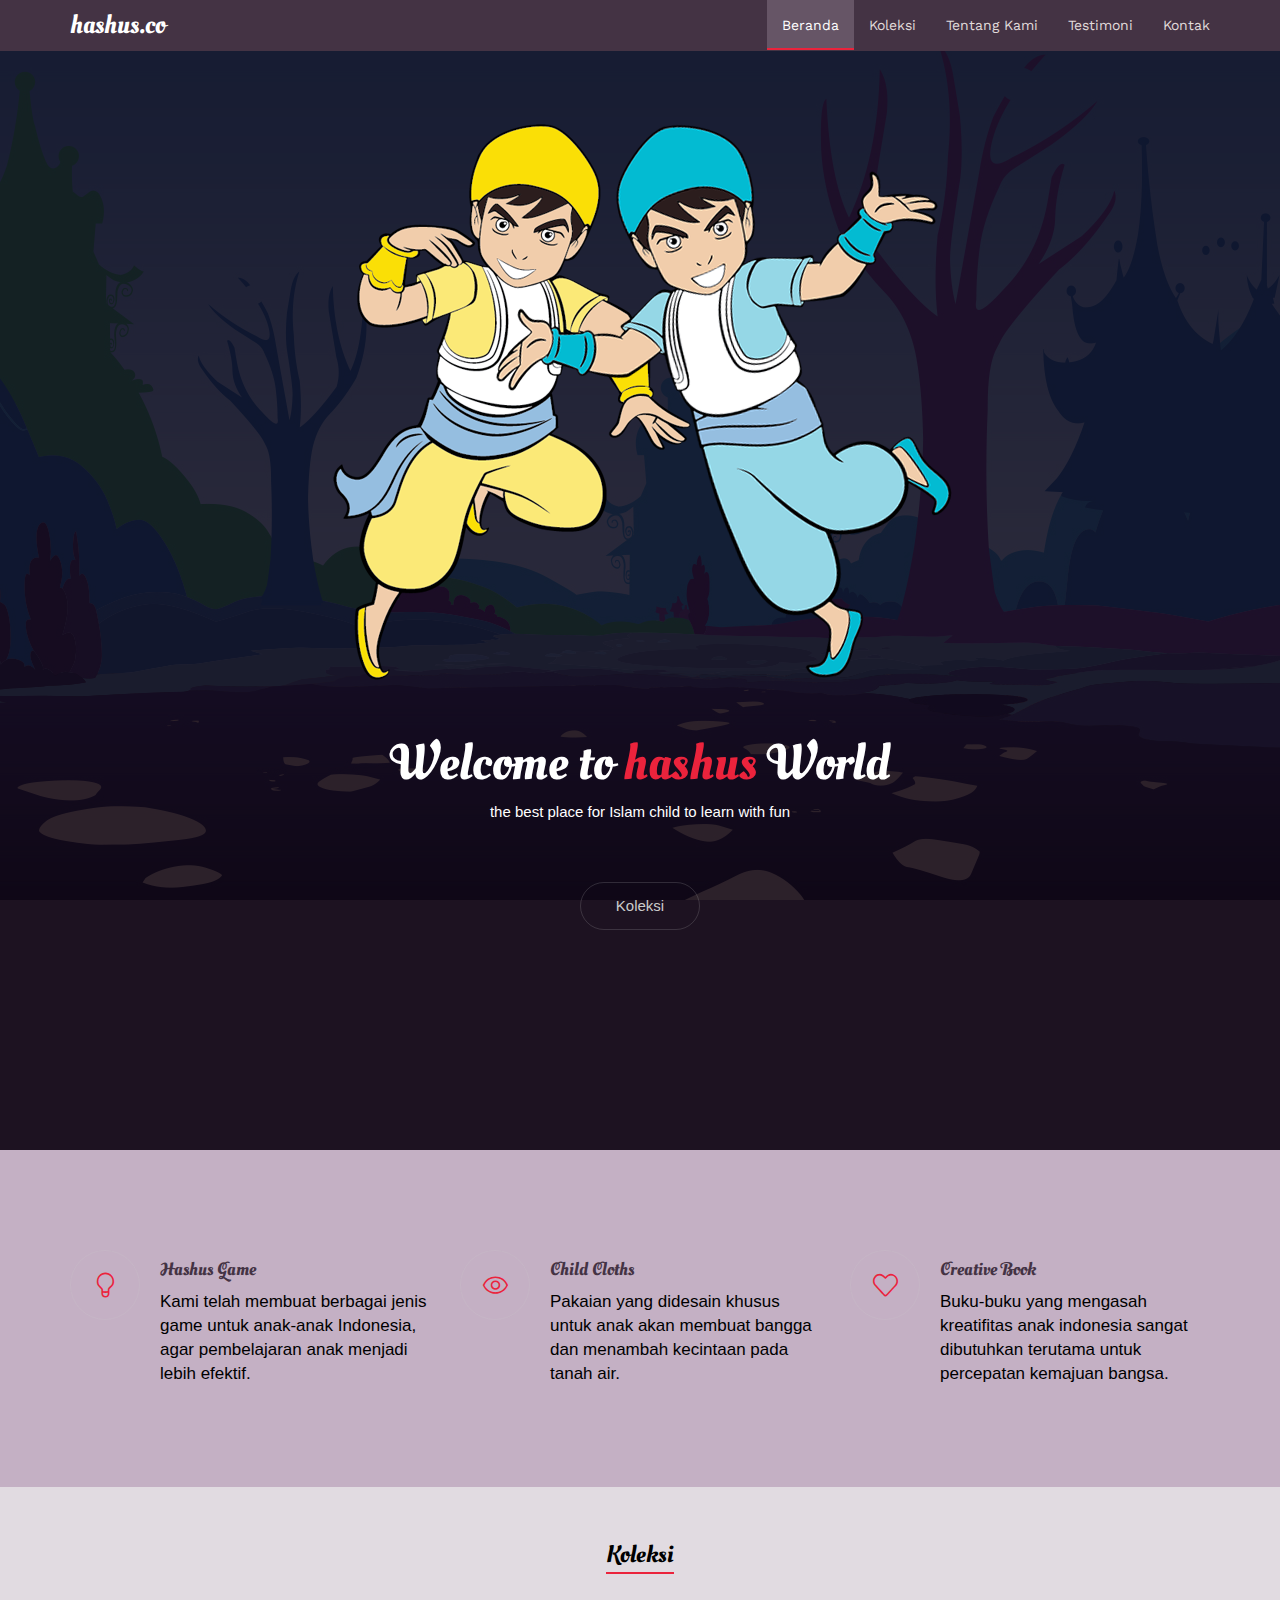
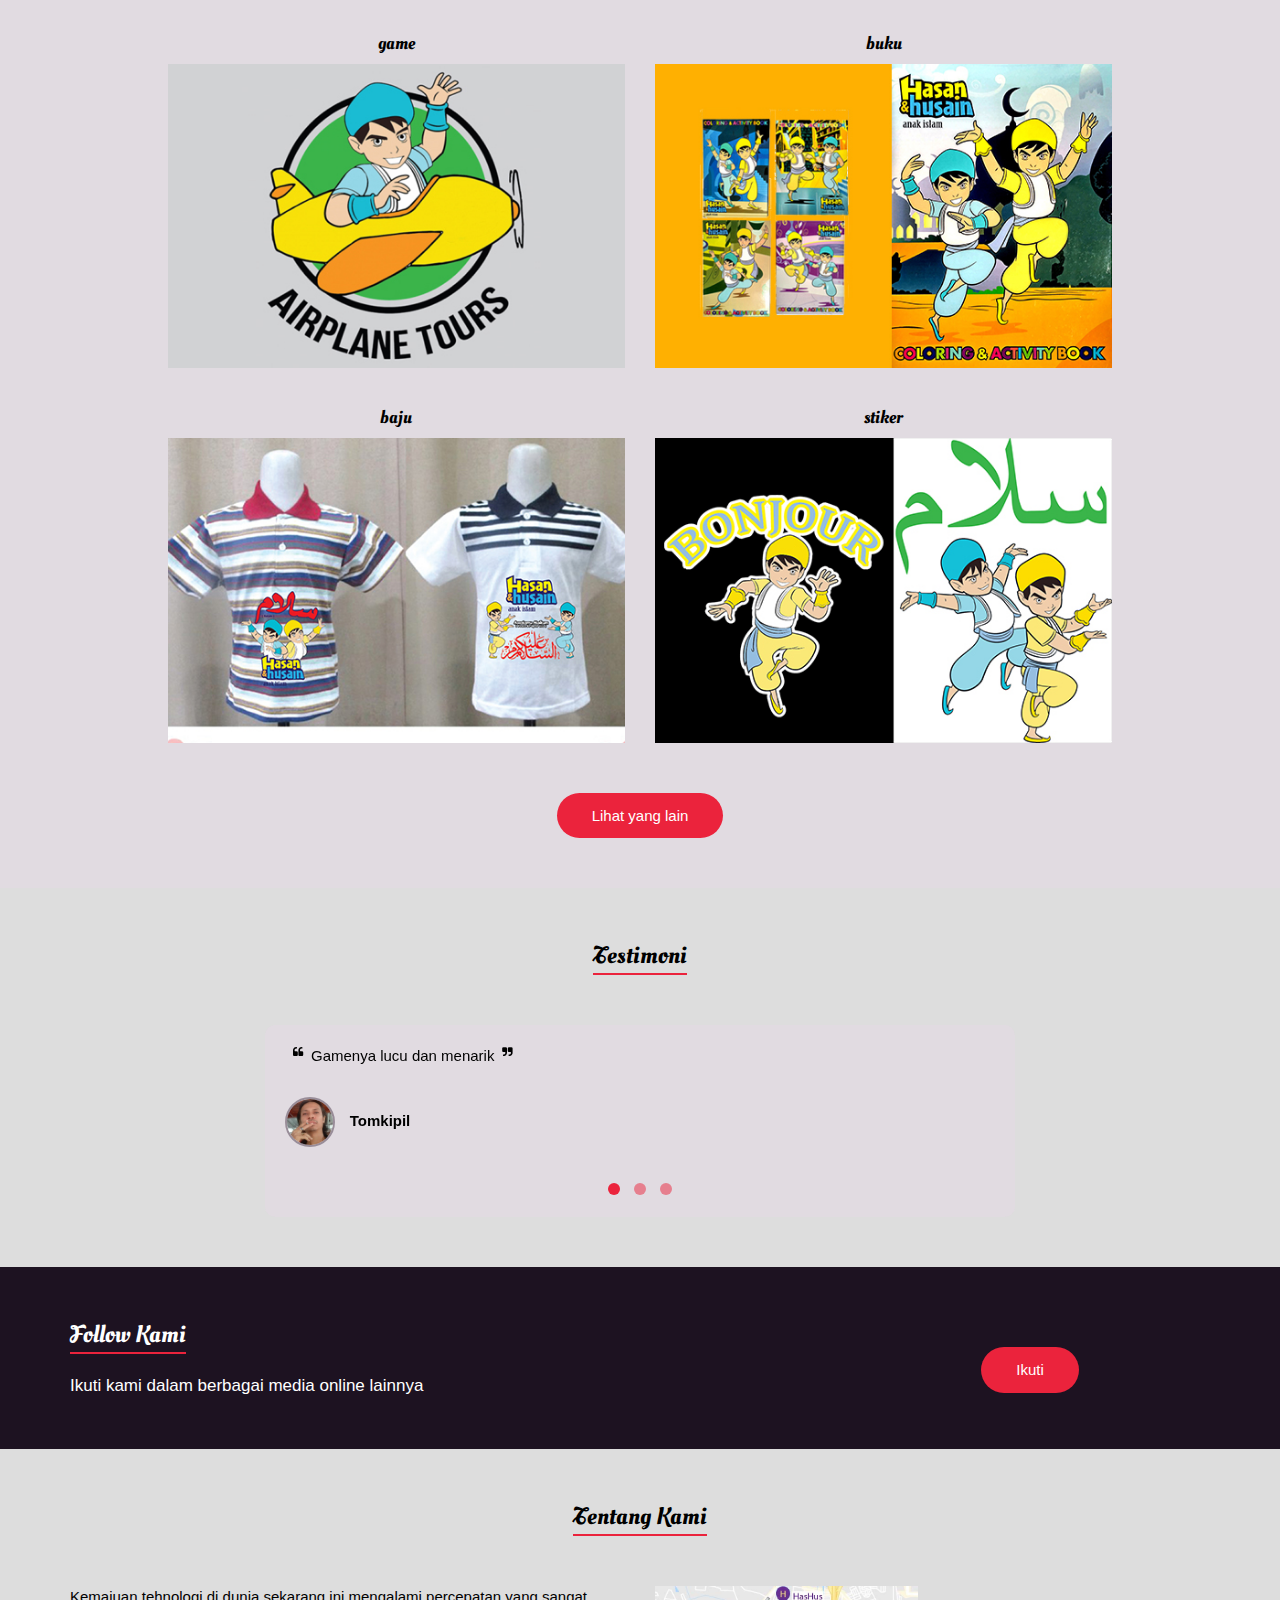
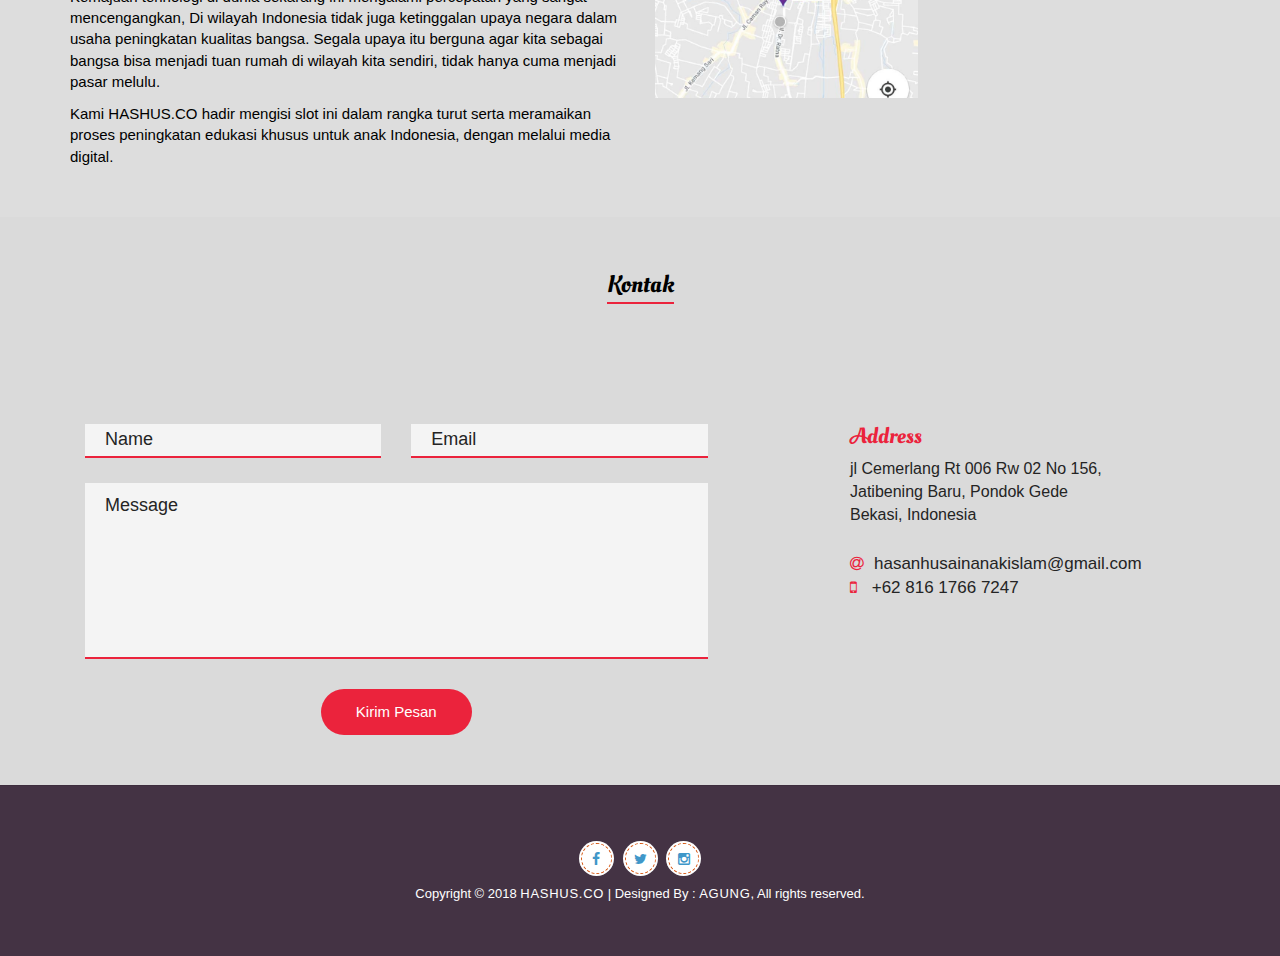
==== index.html @ 3814ad6c "komit awal" ====
<!doctype html>
<html>
<head>
<meta charset="utf-8">
<title>hashus.co - Situsnya anak Indonesia dalam belajar Islam</title>
<link rel="stylesheet" type="text/css" href="css/bootstrap.min.css"/>
<link rel="stylesheet" type="text/css" href="css/font-awesome.min.css"/>
<link rel="stylesheet" type="text/css" href="css/simple-line-icons.css"/>
<link rel="stylesheet" type="text/css" href="css/animate.css"/>
<link rel="stylesheet" type="text/css" href="style.css"/>
<link rel="stylesheet" type="text/css" href="css/owl.carousel.css"/>
<link rel="stylesheet" type="text/css" href="css/owl.theme.css"/>
<link rel="stylesheet" type="text/css" href="css/owl.transitions.css"/>
<meta name="viewport" content="width=device-width, initial-scale=1.0">
<link href='https://fonts.googleapis.com/css?family=Work+Sans:400,100,200,300,500,600,800,900' rel='stylesheet' type='text/css'>
<link href='https://fonts.googleapis.com/css?family=Oleo+Script+Swash+Caps:400,700' rel='stylesheet' type='text/css'>

<!-- HTML5 shim and Respond.js for IE8 support of HTML5 elements and media queries -->
<link rel="stylesheet" href="../css/hero-slider-style.css">                              
<!-- Hero slider style (https://codyhouse.co/gem/hero-slider/) -->
<link rel="stylesheet" href="../css/magnific-popup.css">                                 
<!-- Magnific popup style (http://dimsemenov.com/plugins/magnific-popup/) -->
<link rel="stylesheet" href="css/tooplate-style.css"> 
<!-- Favicon -->
<link rel="shortcut icon" href="Favicon.ico">
<!-- WARNING: Respond.js doesn't work if you view the page via file:// -->
<!--[if lt IE 9]>
      <script src="https://oss.maxcdn.com/html5shiv/3.7.2/html5shiv.min.js"></script>
      <script src="https://oss.maxcdn.com/respond/1.4.2/respond.min.js"></script>
    <![endif]-->

</head>

<body id="myPage" data-spy="scroll" data-target=".navbar" data-offset="60">
<div class="main-header" id="main-header">
  <nav class="navbar mynav navbar-fixed-top">
    <div class="container">
      <div class="navbar-header">
        <button type="button" class="navbar-toggle" data-toggle="collapse" data-target="#myNavbar"> <span class="icon-bar"></span> <span class="icon-bar"></span> <span class="icon-bar"></span> </button>
        <a class="navbar-brand" href="#">hashus.co</a> </div>
      <div class="collapse navbar-collapse" id="myNavbar">
        <ul class="nav navbar-nav navbar-right">
          <li class="active"><a href="#banner">Beranda</a></li>
          <li><a href="#work">Koleksi</a></li>
          <li><a href="#about">Tentang Kami</a></li>
          <li><a href="#testimonials">Testimoni</a></li>
          <li><a href="#contact">Kontak</a></li>
        </ul>
      </div>
    </div>
  </nav>
</div>
<div class="banner" id="banner" >
  <div class="bg-overlay">
    <div class="hashus">
      <img class="img-portfolio img-responsive" src="images/hashus.png">
    </div>
    <div class="container">
      <div class="row">
        <div class="col-md-12">
          <div class="banner-text">
            <h2>Welcome to <span>hashus</span> World</h2>
            <p>the best place for Islam child to learn with fun </p>
            <a href="#work" class="banner-button">Koleksi</a> </div>
        </div>
      </div>
    </div>
  </div>
</div>
<div class="features">
  <div class="container">
    <div class="row">
      <div class="col-md-4 col-sm-6 col-xs-12">
        <div class="feature-box media">
          <div class="icon-box text-center pull-left media-object"> <i class="icon-bulb"></i> </div>
          <div class="feature-text media-body">
            <h4>Hashus Game</h4>
            <p class="feature-detail">Kami telah membuat berbagai jenis game untuk anak-anak Indonesia, agar pembelajaran anak menjadi lebih efektif.</p>
          </div>
        </div>
      </div>
      <div class="col-md-4 col-sm-6 col-xs-12">
        <div class="feature-box media pull-left">
          <div class="icon-box text-center pull-left media-object"> <i class="icon-eye"></i> </div>
          <div class="feature-text media-body">
            <h4>Child Cloths</h4>
            <p class="feature-detail">Pakaian yang didesain khusus untuk anak akan membuat bangga dan menambah kecintaan pada tanah air. </p>
          </div>
        </div>
      </div>
      <div class="col-md-4 col-sm-6 col-xs-12">
        <div class="feature-box media pull-left">
          <div class="icon-box text-center pull-left media-object"> <i class="icon-heart"></i> </div>
          <div class="feature-text media-body">
            <h4>Creative Book</h4>
            <p class="feature-detail">Buku-buku yang mengasah kreatifitas anak indonesia sangat dibutuhkan terutama untuk percepatan kemajuan bangsa.</p>
          </div>
        </div>
      </div>
    </div>
  </div>
</div>

<!-- Portfolio -->
<div id="work" class="portfolio">
  <div class="container">
    <div class="row">
      <div class="col-lg-10 col-lg-offset-1 text-center text">
        <h3>Koleksi</h3>
        <div class="row">
          <div class="col-md-6 col-sm-6">
            <h4>game</h4>
            <div class="portfolio-item"> <a href="./halaman/game.html"> <img class="img-portfolio img-responsive" src="images/game.jpg"> </a> </div>
          </div>
          <div class="col-md-6 col-sm-6">
            <h4>buku</h4>
            <div class="portfolio-item"> <a href="./halaman/buku.html"> <img class="img-portfolio img-responsive" src="images/buku.jpg"> </a> </div>
          </div>
          <div class="col-md-6 col-sm-6">
            <h4>baju</h4>
            <div class="portfolio-item"> <a href="./halaman/baju.html"> <img class="img-portfolio img-responsive" src="images/baju.jpg"> </a> </div>
          </div>
          <div class="col-md-6 col-sm-6">
            <h4>stiker</h4>
            <div class="portfolio-item"> <a href="#"> <img class="img-portfolio img-responsive" src="images/stiker.jpg"> </a> </div>
          </div>
        </div>
        <!-- /.row (nested) --> 
        <a href="#" class="view-more">Lihat yang lain</a> </div>
      <!-- /.col-lg-10 --> 
    </div>
    <!-- /.row --> 
  </div>
  <!-- /.container --> 
</div>
<div class="testimonials" id="testimonials">
  <div class="container">
    <div class="row">
      <div class="col-md-12">
        <div class="text-center">
          <h3>Testimoni</h3>
        </div>
      </div>
      <div class="col-md-offset-2 col-md-8 col-sm-offset-1 col-sm-10">
        <div id="owl-demo" class="owl-carousel owl-theme test">
          <div class="item">
            <p><sup><i class="fa fa-quote-left"></i></sup>Gamenya lucu dan menarik<sup><i class="fa fa-quote-right"></i></sup></p>
            <div class="test-img"> <img src="images/team-img-01.jpg"/>
              <p><strong>Tomkipil</strong></p>
            </div>
          </div>
          <div class="item">
            <p><sup><i class="fa fa-quote-left"></i></sup>Untuk belajar anak, bukunya sangat berguna dan membantu anak dalam peningkatan kemampuan kognisi dan motorik<sup><i class="fa fa-quote-right"></i></sup></p>
            <div class="test-img"> <img src="images/team-img-02.jpg"/>
              <p><strong>Ki Sujodo</strong></p>
            </div>
          </div>
          <div class="item">
            <p><sup><i class="fa fa-quote-left"></i></sup>Pakaian dengan tema islami sangatlah jarang kita temukan....maju terus<sup><i class="fa fa-quote-right"></i></sup></p>
            <div class="test-img"> <img src="images/team-img-03.jpg"/>
              <p><strong>Ugeng Boy</strong></p>
            </div>
          </div>
        </div>
      </div>
    </div>
  </div>
</div>
<div class="call-to-action">
  <div class="call-overlay">
    <div class="container">
      <div class="row">
        <div class="col-md-8 col-sm-10">
          <div class="subscribe-text">
            <h3>Follow Kami</h3>
            <p>Ikuti kami dalam berbagai media online lainnya</p>
          </div>
        </div>
        <div class="col-md-4 text-center"> <a href="#" class="subscribe-button">Ikuti</a> </div>
      </div>
    </div>
  </div>
</div>
<div class="about" id="about">
  <div class="container">
    <div class="row">
      <div class="col-md-12 text-center">
        <h3>Tentang Kami</h3>
      </div>
      <div class="col-md-6">
        <div class="about-text">
          <p>Kemajuan tehnologi di dunia sekarang ini mengalami percepatan yang sangat mencengangkan, 
            Di wilayah Indonesia tidak juga ketinggalan upaya negara dalam usaha peningkatan kualitas bangsa.
           Segala upaya itu berguna agar kita sebagai bangsa bisa menjadi tuan rumah di wilayah kita sendiri, tidak hanya 
         cuma menjadi pasar melulu.</p>
          <p>Kami HASHUS.CO hadir mengisi slot ini dalam rangka turut serta meramaikan proses peningkatan edukasi khusus 
            untuk anak Indonesia, dengan melalui media digital. </p>
        </div>
      </div>
      <div class="col-md-6">
        <div class="col-md-6 col-sm-6 col-xs-6 block">
          <div class="counter-item text-center"></div>
            <img class="map" src="images/map.jpg" alt="">
          </div>
        </div>
      </div>
      <!-- <div class="col-md-6">
        <div class="col-md-6 col-sm-6 col-xs-6 block">
          <div class="counter-item text-center">
            <h5>Our Clients</h5>
            <div class="timer" data-from="0" data-to="55" data-speed="5000" data-refresh-interval="50"></div>
          </div>
        </div>
        <div class="col-md-6 col-sm-6 col-xs-6">
          <div class="counter-item text-center">
            <h5>Projects completed</h5>
            <div class="timer" data-from="0" data-to="88" data-speed="5000" data-refresh-interval="50"></div>
          </div>
        </div>
      </div> -->
    </div>
  </div>
</div>
<div class="contact" id="contact">
  <div class="container">
    <div class="row">
      <div class="col-md-12">
        <div class="text-center">
          <h3>Kontak</h3>
        </div>
      </div>
      <div class="col-md-7 col-sm-offset-0 col-sm-6 col-xs-offset-1 col-xs-10">
        <div class="contact-form">
          <form role="form">
            <div class="col-md-6">
              <input type="text" class="form-control" id="name" placeholder="Name">
            </div>
            <div class="col-md-6">
              <input type="email" class="form-control" id="email" placeholder="Email">
            </div>
            <div class="col-md-12">
              <textarea class="form-control" placeholder="Message" rows="6"></textarea>
            </div>
            <div class="col-md-12 text-center">
              <button type="submit" class="contact-button">Kirim Pesan</button>
            </div>
          </form>
        </div>
      </div>
      <div class="col-md-offset-1 col-md-4 col-sm-offset-1 col-sm-5 col-xs-offset-1 col-xs-10">
        <div class="address">
          <h4>Address</h4>
          <p>jl Cemerlang Rt 006 Rw 02 No 156,<br>
            Jatibening Baru, Pondok Gede<br>
            Bekasi, Indonesia<br>
          <div class="email"><i class="fa fa-at"></i>hasanhusainanakislam@gmail.com<br>
            <i class="fa fa-mobile"></i> +62 816 1766 7247</div>
          </p>
        </div>
      </div>
    </div>
  </div>
</div>
<footer>
  <div class="container">
      <div class="social">
          <a href="https://www.facebook.com/hasani.husaini.1420/"><i class="fa fa-facebook"></i></a>
          <a href="https://twitter.com/CoHashus"><i class="fa fa-twitter"></i></a>
          <a href="https://www.instagram.com/hashus.co/"><i class="fa fa-instagram"></i></a>
          <!-- <a href="#"><i class="fa fa-linkedin"></i></a>
          <a href="#"><i class="fa fa-google-plus"></i></a> -->
      </div>
      <!-- copy right -->
      <!-- This theme comes under Creative Commons Attribution 4.0 Unported. So don't remove below link back -->
      <p class="copy-right">Copyright &copy; 2018 <a href="#">Hashus.co</a> | Designed By : <a href="#" style="text-decoration: none;">aGung</a>, All rights reserved. </p>
  </div>
</footer>
<script src="js/jquery.min.js"></script> 
<script src="js/bootstrap.min.js"></script> 
<script type="text/javascript" src="js/owl.carousel.min.js"></script> 
<script type="text/javascript" src="js/jquery.countTo.js"></script> 
<script type="text/javascript" src="js/jquery.waypoints.min.js"></script> 
<script>
$(document).ready(function() {
     
      $("#owl-demo").owlCarousel({
     
          navigation : false, // Show next and prev buttons
          slideSpeed : 500,
		  autoPlay : 3000,
          paginationSpeed : 400,
          singleItem:true
     
          // "singleItem:true" is a shortcut for:
          // items : 1, 
          // itemsDesktop : false,
          // itemsDesktopSmall : false,
          // itemsTablet: false,
          // itemsMobile : false
     
      });
     
    });

	/*$('.timer').each(count);*/
	jQuery(function ($) {
      // custom formatting example
      $('.timer').data('countToOptions', {
        formatter: function (value, options) {
          return value.toFixed(options.decimals).replace(/\B(?=(?:\d{3})+(?!\d))/g, ',');
        }
      });


  // start all the timers
      $('#testimonials').waypoint(function() {
    $('.timer').each(count);
	});
 
      function count(options) {
        var $this = $(this);
        options = $.extend({}, options || {}, $this.data('countToOptions') || {});
        $this.countTo(options);
      }
    });


	$(document).ready(function(){
  // Add smooth scrolling to all links in navbar + footer link
  $(".navbar a, footer a[href='#myPage']").on('click', function(event) {

  // Prevent default anchor click behavior
  event.preventDefault();

  // Store hash
  var hash = this.hash;

  // Using jQuery's animate() method to add smooth page scroll
  // The optional number (900) specifies the number of milliseconds it takes to scroll to the specified area
  $('html, body').animate({
    scrollTop: $(hash).offset().top
  }, 900, function(){

    // Add hash (#) to URL when done scrolling (default click behavior)
    window.location.hash = hash;
    });
  });
})
</script>
</body>
</html>
---- css/simple-line-icons.css ----
@font-face {
  font-family: 'simple-line-icons';
  src:  url('../fonts/Simple-Line-Icons.eot?v=2.2.2');
  src:  url('../fonts/Simple-Line-Icons.eot?#iefix&v=2.2.2') format('embedded-opentype'),
        url('../fonts/Simple-Line-Icons.ttf?v=2.2.2') format('truetype'),
        url('../fonts/Simple-Line-Icons.woff2?v=2.2.2') format('woff2'),
        url('../fonts/Simple-Line-Icons.woff?v=2.2.2') format('woff'),
        url('../fonts/Simple-Line-Icons.svg?v=2.2.2#simple-line-icons') format('svg');
  font-weight: normal;
  font-style: normal;
}
/*
 Use the following CSS code if you want to have a class per icon.
 Instead of a list of all class selectors, you can use the generic [class*="icon-"] selector, but it's slower:
*/
.icon-user,
.icon-people,
.icon-user-female,
.icon-user-follow,
.icon-user-following,
.icon-user-unfollow,
.icon-login,
.icon-logout,
.icon-emotsmile,
.icon-phone,
.icon-call-end,
.icon-call-in,
.icon-call-out,
.icon-map,
.icon-location-pin,
.icon-direction,
.icon-directions,
.icon-compass,
.icon-layers,
.icon-menu,
.icon-list,
.icon-options-vertical,
.icon-options,
.icon-arrow-down,
.icon-arrow-left,
.icon-arrow-right,
.icon-arrow-up,
.icon-arrow-up-circle,
.icon-arrow-left-circle,
.icon-arrow-right-circle,
.icon-arrow-down-circle,
.icon-check,
.icon-clock,
.icon-plus,
.icon-close,
.icon-trophy,
.icon-screen-smartphone,
.icon-screen-desktop,
.icon-plane,
.icon-notebook,
.icon-mustache,
.icon-mouse,
.icon-magnet,
.icon-energy,
.icon-disc,
.icon-cursor,
.icon-cursor-move,
.icon-crop,
.icon-chemistry,
.icon-speedometer,
.icon-shield,
.icon-screen-tablet,
.icon-magic-wand,
.icon-hourglass,
.icon-graduation,
.icon-ghost,
.icon-game-controller,
.icon-fire,
.icon-eyeglass,
.icon-envelope-open,
.icon-envelope-letter,
.icon-bell,
.icon-badge,
.icon-anchor,
.icon-wallet,
.icon-vector,
.icon-speech,
.icon-puzzle,
.icon-printer,
.icon-present,
.icon-playlist,
.icon-pin,
.icon-picture,
.icon-handbag,
.icon-globe-alt,
.icon-globe,
.icon-folder-alt,
.icon-folder,
.icon-film,
.icon-feed,
.icon-drop,
.icon-drawar,
.icon-docs,
.icon-doc,
.icon-diamond,
.icon-cup,
.icon-calculator,
.icon-bubbles,
.icon-briefcase,
.icon-book-open,
.icon-basket-loaded,
.icon-basket,
.icon-bag,
.icon-action-undo,
.icon-action-redo,
.icon-wrench,
.icon-umbrella,
.icon-trash,
.icon-tag,
.icon-support,
.icon-frame,
.icon-size-fullscreen,
.icon-size-actual,
.icon-shuffle,
.icon-share-alt,
.icon-share,
.icon-rocket,
.icon-question,
.icon-pie-chart,
.icon-pencil,
.icon-note,
.icon-loop,
.icon-home,
.icon-grid,
.icon-graph,
.icon-microphone,
.icon-music-tone-alt,
.icon-music-tone,
.icon-earphones-alt,
.icon-earphones,
.icon-equalizer,
.icon-like,
.icon-dislike,
.icon-control-start,
.icon-control-rewind,
.icon-control-play,
.icon-control-pause,
.icon-control-forward,
.icon-control-end,
.icon-volume-1,
.icon-volume-2,
.icon-volume-off,
.icon-calendar,
.icon-bulb,
.icon-chart,
.icon-ban,
.icon-bubble,
.icon-camrecorder,
.icon-camera,
.icon-cloud-download,
.icon-cloud-upload,
.icon-envelope,
.icon-eye,
.icon-flag,
.icon-heart,
.icon-info,
.icon-key,
.icon-link,
.icon-lock,
.icon-lock-open,
.icon-magnifier,
.icon-magnifier-add,
.icon-magnifier-remove,
.icon-paper-clip,
.icon-paper-plane,
.icon-power,
.icon-refresh,
.icon-reload,
.icon-settings,
.icon-star,
.icon-symble-female,
.icon-symbol-male,
.icon-target,
.icon-credit-card,
.icon-paypal,
.icon-social-tumblr,
.icon-social-twitter,
.icon-social-facebook,
.icon-social-instagram,
.icon-social-linkedin,
.icon-social-pinterest,
.icon-social-github,
.icon-social-gplus,
.icon-social-reddit,
.icon-social-skype,
.icon-social-dribbble,
.icon-social-behance,
.icon-social-foursqare,
.icon-social-soundcloud,
.icon-social-spotify,
.icon-social-stumbleupon,
.icon-social-youtube,
.icon-social-dropbox {
  font-family: 'simple-line-icons';
  speak: none;
  font-style: normal;
  font-weight: normal;
  font-variant: normal;
  text-transform: none;
  line-height: 1;
  /* Better Font Rendering =========== */
  -webkit-font-smoothing: antialiased;
  -moz-osx-font-smoothing: grayscale;
}
.icon-user:before {
  content: "\e005";
}
.icon-people:before {
  content: "\e001";
}
.icon-user-female:before {
  content: "\e000";
}
.icon-user-follow:before {
  content: "\e002";
}
.icon-user-following:before {
  content: "\e003";
}
.icon-user-unfollow:before {
  content: "\e004";
}
.icon-login:before {
  content: "\e066";
}
.icon-logout:before {
  content: "\e065";
}
.icon-emotsmile:before {
  content: "\e021";
}
.icon-phone:before {
  content: "\e600";
}
.icon-call-end:before {
  content: "\e048";
}
.icon-call-in:before {
  content: "\e047";
}
.icon-call-out:before {
  content: "\e046";
}
.icon-map:before {
  content: "\e033";
}
.icon-location-pin:before {
  content: "\e096";
}
.icon-direction:before {
  content: "\e042";
}
.icon-directions:before {
  content: "\e041";
}
.icon-compass:before {
  content: "\e045";
}
.icon-layers:before {
  content: "\e034";
}
.icon-menu:before {
  content: "\e601";
}
.icon-list:before {
  content: "\e067";
}
.icon-options-vertical:before {
  content: "\e602";
}
.icon-options:before {
  content: "\e603";
}
.icon-arrow-down:before {
  content: "\e604";
}
.icon-arrow-left:before {
  content: "\e605";
}
.icon-arrow-right:before {
  content: "\e606";
}
.icon-arrow-up:before {
  content: "\e607";
}
.icon-arrow-up-circle:before {
  content: "\e078";
}
.icon-arrow-left-circle:before {
  content: "\e07a";
}
.icon-arrow-right-circle:before {
  content: "\e079";
}
.icon-arrow-down-circle:before {
  content: "\e07b";
}
.icon-check:before {
  content: "\e080";
}
.icon-clock:before {
  content: "\e081";
}
.icon-plus:before {
  content: "\e095";
}
.icon-close:before {
  content: "\e082";
}
.icon-trophy:before {
  content: "\e006";
}
.icon-screen-smartphone:before {
  content: "\e010";
}
.icon-screen-desktop:before {
  content: "\e011";
}
.icon-plane:before {
  content: "\e012";
}
.icon-notebook:before {
  content: "\e013";
}
.icon-mustache:before {
  content: "\e014";
}
.icon-mouse:before {
  content: "\e015";
}
.icon-magnet:before {
  content: "\e016";
}
.icon-energy:before {
  content: "\e020";
}
.icon-disc:before {
  content: "\e022";
}
.icon-cursor:before {
  content: "\e06e";
}
.icon-cursor-move:before {
  content: "\e023";
}
.icon-crop:before {
  content: "\e024";
}
.icon-chemistry:before {
  content: "\e026";
}
.icon-speedometer:before {
  content: "\e007";
}
.icon-shield:before {
  content: "\e00e";
}
.icon-screen-tablet:before {
  content: "\e00f";
}
.icon-magic-wand:before {
  content: "\e017";
}
.icon-hourglass:before {
  content: "\e018";
}
.icon-graduation:before {
  content: "\e019";
}
.icon-ghost:before {
  content: "\e01a";
}
.icon-game-controller:before {
  content: "\e01b";
}
.icon-fire:before {
  content: "\e01c";
}
.icon-eyeglass:before {
  content: "\e01d";
}
.icon-envelope-open:before {
  content: "\e01e";
}
.icon-envelope-letter:before {
  content: "\e01f";
}
.icon-bell:before {
  content: "\e027";
}
.icon-badge:before {
  content: "\e028";
}
.icon-anchor:before {
  content: "\e029";
}
.icon-wallet:before {
  content: "\e02a";
}
.icon-vector:before {
  content: "\e02b";
}
.icon-speech:before {
  content: "\e02c";
}
.icon-puzzle:before {
  content: "\e02d";
}
.icon-printer:before {
  content: "\e02e";
}
.icon-present:before {
  content: "\e02f";
}
.icon-playlist:before {
  content: "\e030";
}
.icon-pin:before {
  content: "\e031";
}
.icon-picture:before {
  content: "\e032";
}
.icon-handbag:before {
  content: "\e035";
}
.icon-globe-alt:before {
  content: "\e036";
}
.icon-globe:before {
  content: "\e037";
}
.icon-folder-alt:before {
  content: "\e039";
}
.icon-folder:before {
  content: "\e089";
}
.icon-film:before {
  content: "\e03a";
}
.icon-feed:before {
  content: "\e03b";
}
.icon-drop:before {
  content: "\e03e";
}
.icon-drawar:before {
  content: "\e03f";
}
.icon-docs:before {
  content: "\e040";
}
.icon-doc:before {
  content: "\e085";
}
.icon-diamond:before {
  content: "\e043";
}
.icon-cup:before {
  content: "\e044";
}
.icon-calculator:before {
  content: "\e049";
}
.icon-bubbles:before {
  content: "\e04a";
}
.icon-briefcase:before {
  content: "\e04b";
}
.icon-book-open:before {
  content: "\e04c";
}
.icon-basket-loaded:before {
  content: "\e04d";
}
.icon-basket:before {
  content: "\e04e";
}
.icon-bag:before {
  content: "\e04f";
}
.icon-action-undo:before {
  content: "\e050";
}
.icon-action-redo:before {
  content: "\e051";
}
.icon-wrench:before {
  content: "\e052";
}
.icon-umbrella:before {
  content: "\e053";
}
.icon-trash:before {
  content: "\e054";
}
.icon-tag:before {
  content: "\e055";
}
.icon-support:before {
  content: "\e056";
}
.icon-frame:before {
  content: "\e038";
}
.icon-size-fullscreen:before {
  content: "\e057";
}
.icon-size-actual:before {
  content: "\e058";
}
.icon-shuffle:before {
  content: "\e059";
}
.icon-share-alt:before {
  content: "\e05a";
}
.icon-share:before {
  content: "\e05b";
}
.icon-rocket:before {
  content: "\e05c";
}
.icon-question:before {
  content: "\e05d";
}
.icon-pie-chart:before {
  content: "\e05e";
}
.icon-pencil:before {
  content: "\e05f";
}
.icon-note:before {
  content: "\e060";
}
.icon-loop:before {
  content: "\e064";
}
.icon-home:before {
  content: "\e069";
}
.icon-grid:before {
  content: "\e06a";
}
.icon-graph:before {
  content: "\e06b";
}
.icon-microphone:before {
  content: "\e063";
}
.icon-music-tone-alt:before {
  content: "\e061";
}
.icon-music-tone:before {
  content: "\e062";
}
.icon-earphones-alt:before {
  content: "\e03c";
}
.icon-earphones:before {
  content: "\e03d";
}
.icon-equalizer:before {
  content: "\e06c";
}
.icon-like:before {
  content: "\e068";
}
.icon-dislike:before {
  content: "\e06d";
}
.icon-control-start:before {
  content: "\e06f";
}
.icon-control-rewind:before {
  content: "\e070";
}
.icon-control-play:before {
  content: "\e071";
}
.icon-control-pause:before {
  content: "\e072";
}
.icon-control-forward:before {
  content: "\e073";
}
.icon-control-end:before {
  content: "\e074";
}
.icon-volume-1:before {
  content: "\e09f";
}
.icon-volume-2:before {
  content: "\e0a0";
}
.icon-volume-off:before {
  content: "\e0a1";
}
.icon-calendar:before {
  content: "\e075";
}
.icon-bulb:before {
  content: "\e076";
}
.icon-chart:before {
  content: "\e077";
}
.icon-ban:before {
  content: "\e07c";
}
.icon-bubble:before {
  content: "\e07d";
}
.icon-camrecorder:before {
  content: "\e07e";
}
.icon-camera:before {
  content: "\e07f";
}
.icon-cloud-download:before {
  content: "\e083";
}
.icon-cloud-upload:before {
  content: "\e084";
}
.icon-envelope:before {
  content: "\e086";
}
.icon-eye:before {
  content: "\e087";
}
.icon-flag:before {
  content: "\e088";
}
.icon-heart:before {
  content: "\e08a";
}
.icon-info:before {
  content: "\e08b";
}
.icon-key:before {
  content: "\e08c";
}
.icon-link:before {
  content: "\e08d";
}
.icon-lock:before {
  content: "\e08e";
}
.icon-lock-open:before {
  content: "\e08f";
}
.icon-magnifier:before {
  content: "\e090";
}
.icon-magnifier-add:before {
  content: "\e091";
}
.icon-magnifier-remove:before {
  content: "\e092";
}
.icon-paper-clip:before {
  content: "\e093";
}
.icon-paper-plane:before {
  content: "\e094";
}
.icon-power:before {
  content: "\e097";
}
.icon-refresh:before {
  content: "\e098";
}
.icon-reload:before {
  content: "\e099";
}
.icon-settings:before {
  content: "\e09a";
}
.icon-star:before {
  content: "\e09b";
}
.icon-symble-female:before {
  content: "\e09c";
}
.icon-symbol-male:before {
  content: "\e09d";
}
.icon-target:before {
  content: "\e09e";
}
.icon-credit-card:before {
  content: "\e025";
}
.icon-paypal:before {
  content: "\e608";
}
.icon-social-tumblr:before {
  content: "\e00a";
}
.icon-social-twitter:before {
  content: "\e009";
}
.icon-social-facebook:before {
  content: "\e00b";
}
.icon-social-instagram:before {
  content: "\e609";
}
.icon-social-linkedin:before {
  content: "\e60a";
}
.icon-social-pinterest:before {
  content: "\e60b";
}
.icon-social-github:before {
  content: "\e60c";
}
.icon-social-gplus:before {
  content: "\e60d";
}
.icon-social-reddit:before {
  content: "\e60e";
}
.icon-social-skype:before {
  content: "\e60f";
}
.icon-social-dribbble:before {
  content: "\e00d";
}
.icon-social-behance:before {
  content: "\e610";
}
.icon-social-foursqare:before {
  content: "\e611";
}
.icon-social-soundcloud:before {
  content: "\e612";
}
.icon-social-spotify:before {
  content: "\e613";
}
.icon-social-stumbleupon:before {
  content: "\e614";
}
.icon-social-youtube:before {
  content: "\e008";
}
.icon-social-dropbox:before {
  content: "\e00c";
}
---- style.css ----
@charset "utf-8";
/* CSS Document */

* {
	padding: 0px;
	margin: 0px;
}
body {
	font-family: 'Work Sans', sans-serif;
}
h1, h2, h3, h4, h5, h6 {
	font-family: 'Oleo Script Swash Caps', cursive;
}
a {
	outline: none !important;
}
/*-----Header & Banner Starts-------*/
.navbar-brand {
	font-family: 'Oleo Script Swash Caps', cursive;
	color: #ffffff;
	font-size: 26px;
}
.navbar-brand:hover {
	color: #EB233C;
}
.navbar-toggle {
	background-color: #fff;
}
.navbar-toggle .icon-bar {
	background-color: RGBA(0, 0, 0, 0.48);
}
.banner {
	/* display: inline-block; */
	/* position: relative; */
	background-attachment: fixed;
	background-color: #645862;
	background-image: url(images/background.jpg);
	background-position: top center;
	background-repeat: no-repeat;
	background-size: cover;
	color: white;
	cursor: default;
	text-align: center;
	width: 100%;
	float: left;
}
.bg-overlay {
	padding: 100px 0 220px;
	background-color: RGBA(15, 5, 20, 0.84);
}
.banner-text h2 {
	font-size: 50px;
}
.banner-text h2 span {
	color: #EB233C;
}
.banner-text p {
	font-size: 15px;
}
.banner-button {
	border: rgba(204, 204, 204, 0.18) 1px solid;
	padding: 12px 35px;
	color: #ccc;
	text-decoration: none;
	display: inline-block;
	border-radius: 25px 25px 25px 25px;
	font-size: 15px;
	margin-top: 50px;
}
.banner-button:hover {
	background-color: #ccc;
	text-decoration: none;
	color: #000;
}
/* .hashus {
	position: absolute;

} */
.map {
	width: 425px;
}

.mynav {
	transition: all 0.8s ease-in;
	background: rgb(68, 51, 68) none repeat scroll 0% 0%;
}
.mynav li a {
	font-family: 'Work Sans', sans-serif;
	font-size: 14px;
	font-weight: 400;
}
.nav > li > a:focus, .nav > li > a {
	color: #E1DBDB;
}
.nav > li > a:focus, .nav > li > a:hover, .nav > li > a:focus, .nav > li.active > a {
	background-color: #665566;
	color: #fff;
	border-bottom: 2px solid #EB233C;
}
.navbar-nav > li > a {
	padding-top: 15px;
	padding-bottom: 13px;
}
/*-----Header & Banner Ends-------*/

/*-----Features Starts-------*/
.features {
	background: #c4b0c4;
	padding: 100px 0px;
	float: left;
	width: 100%;
}
.icon-box {
	position: relative;
	width: 70px;
	height: 70px;
	margin: 0px;
	display: inline-box;
	border: rgba(204, 204, 204, 0.18) 1px solid;
	;
	border-radius: 50%;
	padding: 0px !important;
}
.icon-box i {
	line-height: 70px;
	font-size: 25px;
	color: #EB233C;
}
.feature-text {
	padding-left: 20px;
}
.feature-text h4 {
	color: rgb(68, 51, 68);
}

/*-----Features Ends-------*/


/*-----Portfolio or Work Starts-------*/

.portfolio {
	padding: 50px 0;
	background-color: rgba(235, 213, 235, 0.26);
	float: left;
	width: 100%;
}
.portfolio-item {
	margin-bottom: 30px;
}
.img-portfolio {
	margin: 0 auto;
}
.img-portfolio:hover {
	opacity: 0.8;
}
.portfolio h3 {
	margin-top: 0px;
	margin-bottom: 50px;
	border-bottom: 2px solid #EB233C;
	display: inline-block;
	line-height: 35px;
}
.view-more {
	padding: 12px 35px;
	color: #ffffff;
	text-decoration: none;
	display: inline-block;
	border-radius: 25px 25px 25px 25px;
	font-size: 15px;
	background-color: #EB233C;
	margin-top: 20px;
}
.view-more:hover {
	text-decoration: none;
	color: #ffffff;
}

/*-----Portfolio or Work Ends-------*/


/*-----Testimonials Starts-------*/
.testimonials {
	padding: 50px 0px;
	width: 100%;
	float: left;
}
.testimonials h3 {
	margin-top: 0px;
	margin-bottom: 50px;
	border-bottom: 2px solid #EB233C;
	display: inline-block;
	line-height: 35px;
}
.test {
	background-color: rgba(235, 213, 235, 0.26);
	padding: 20px 20px 10px;
	border-radius: 10px;
}
.item {
}
.test p {
	font-size: 15px;
	font-weight: 300;
}
.test i {
	padding: 0px 8px;
}
.test-img {
	margin-top: 30px;
}
.test-img img {
	width: 50px;
	height: 50px;
	border-radius: 50%;
	border: 2px solid rgba(68, 51, 68, 0.46);
	display: inline-block;
}
.test-img p {
	display: inline-block;
	font-size: 15px;
	padding-left: 10px;
}
.owl-theme .owl-controls .owl-page span {
	background-color: #EB233C !important;
}
/*-----Testimonials Ends-------*/


/*-----Call to action Starts-------*/
.call-to-action {
	background-attachment: fixed;
	background-color: #645862;
	background-image: url(images/background.jpg);
	background-position: top center;
	background-repeat: no-repeat;
	background-size: cover;
	color: white;
	cursor: default;
	text-align: center;
	width: 100%;
	float: left;
}
.call-overlay {
	padding: 50px 0px;
	background-color: RGBA(15, 5, 20, 0.84);
}
.subscribe-text {
	text-align: left;
}
.subscribe-text h3 {
	margin-top: 0px;
	margin-bottom: 20px;
	border-bottom: 2px solid #EB233C;
	display: inline-block;
	line-height: 35px;
	text-align: left;
}
.subscribe-button {
	padding: 12px 35px;
	color: #ffffff;
	text-decoration: none;
	display: inline-block;
	border-radius: 25px 25px 25px 25px;
	font-size: 15px;
	background-color: #EB233C;
	margin-top: 30px;
}
.subscribe-button:hover {
	text-decoration: none;
	color: #ffffff;
}
/*-----Call to action Starts-------*/

/*-----About Starts-------*/
.about {
	padding: 50px 0px;
	width: 100%;
	float: left;
}
.about h3 {
	margin-top: 0px;
	margin-bottom: 50px;
	border-bottom: 2px solid #EB233C;
	display: inline-block;
	line-height: 35px;
}
.about-text p {
	font-size: 15px;
	font-weight: 300;
}
.counter-item h5 {
	margin: 0px !important;
	font-family: 'Work Sans', sans-serif;
}
.timer {
	color: #EB233C;
	font-size: 50px;
	font-weight: 200;
}
.block {
	padding-left: 0px !important;
}
/*-----About Ends-------*/


/*-----Contact Starts-------*/
.contact {
	background-color: rgba(204, 204, 204, 0.15);
	padding: 50px 0px;
	float: left;
	width: 100%;
}
.contact h3 {
	margin-top: 0px;
	margin-bottom: 50px;
	border-bottom: 2px solid #EB233C;
	display: inline-block;
	line-height: 35px;
}
.contact-form {
	margin-top: 45px;
}
.form-control {
	display: block;
	width: 100%;
	height: 34px;
	padding: 6px 12px;
	font-size: 14px;
	line-height: 1.42857;
	color: #242424;
	background-color: transparent;
	background-image: none;
	border: none;
	border-radius: 0px;
	box-shadow: none;
	transition: border-color 0.15s ease-in-out 0s, box-shadow 0.15s ease-in-out 0s;
	border-bottom: 2px solid #EB233C;
	resize: none;
	margin-top: 25px;
}
.form-control:hover, .form-control:focus {
	box-shadow: none;
	border-bottom: 2px solid #242424;
}
input::-webkit-input-placeholder, textarea::-webkit-input-placeholder {
color: #242424 !important;
}
 input:-moz-placeholder, textarea:-moz-placeholder { /* Firefox 18- */
color: #242424 !important;
}
 input::-moz-placeholder, textarea::-moz-placeholder {  /* Firefox 19+ */
color: #242424 !important;
}
 input:-ms-input-placeholder, textarea:-ms-input-placeholder {
color: #242424 !important;
}
.contact-button {
	border: none;
	padding: 12px 35px;
	color: #ffffff;
	text-decoration: none;
	display: inline-block;
	border-radius: 25px 25px 25px 25px;
	font-size: 15px;
	background-color: #EB233C;
	margin-top: 30px;
}
.address {
	color: #242424;
	margin-top: 70px;
}
.address h4 {
	color: #EB233C;
	font-size: 22px;
}
.address p {
	font-size: 16px;
	font-weight: 500;
}
.email i {
	color: #EB233C;
	padding-right: 10px;
	font-weight: 400;
	font-size: 16px;
}
.email {
	padding-top: 15px;
}
footer {
	padding: 25px 0;
	text-align: center;
	width: 100%;
	float: left;
}
footer span.copyright {
	line-height: 40px;
	text-transform: none;
}
footer ul.quicklinks {
	margin-bottom: 0px;
}
footer ul.quicklinks a {
	color: #EB233C;
	line-height: 40px;
	text-decoration: none;
}
ul.social-buttons {
	margin-bottom: 0;
}
ul.social-buttons li a {
	background-color: #222;
	border-radius: 100%;
	color: #fff;
	display: block;
	font-size: 20px;
	height: 40px;
	line-height: 40px;
	outline: 0 none;
	transition: all 0.3s ease 0s;
	width: 40px;
}
ul.social-buttons li a:hover, ul.social-buttons li a:focus, ul.social-buttons li a:active {
	background-color: #EB233C;
}
.btn:focus, .btn:active, .btn.active, .btn:active:focus {
	outline: 0 none;
}

/*-----Contact Starts-------*/

@media (min-width:0px) and (max-width: 600px) {
.bg-overlay {
	padding: 180px 0 120px;
}
.banner-text h2 {
	font-size: 35px;
}
nav > li > a:focus, .nav > li > a:hover, .nav > li > a:focus, .nav > li.active > a {
	border-bottom: none;
	;
}
.features, .about, .portfolio, .contact, .testimonials {
	padding: 50px 0px;
}
}
---- css/hero-slider-style.css ----
/* -------------------------------- 

Primary style

-------------------------------- */
*, *::after, *::before {
  -webkit-box-sizing: border-box;
  -moz-box-sizing: border-box;
  box-sizing: border-box;
}

html { font-size: 62.5%; }

body {
  font-size: 1.6rem;
  font-family: "Open Sans", sans-serif;
  color: #2c343b;
  background-color: #f2f2f2;
}

a {
  color: #d44457;
  text-decoration: none;
}

img { max-width: 100%; }

/* -------------------------------- 

Main Components 

-------------------------------- */
.cd-header {
  position: absolute;
  z-index: 2;
  top: 0;
  left: 0;
  width: 100%;
  height: 50px;
  background-color: #21272c;
  -webkit-font-smoothing: antialiased;
  -moz-osx-font-smoothing: grayscale;
}
@media only screen and (min-width: 768px) {
  .cd-header {
    height: 70px;
    background-color: transparent;
  }
}

#cd-logo {
  float: left;
  margin: 13px 0 0 5%;
}
#cd-logo img {
  display: block;
}
@media only screen and (min-width: 768px) {
  #cd-logo {
    margin: 23px 0 0 5%;
  }
}

.cd-primary-nav {
  /* mobile first - navigation hidden by default, triggered by tap/click on navigation icon */
  float: right;
  margin-right: 5%;
  width: 44px;
  height: 100%;  
}
.cd-primary-nav ul {
  position: absolute;
  top: 0;
  left: 0;
  width: 100%;
  -webkit-transform: translateY(-100%);
  -moz-transform: translateY(-100%);
  -ms-transform: translateY(-100%);
  -o-transform: translateY(-100%);
  transform: translateY(-100%);
}
.cd-primary-nav ul.is-visible {
  box-shadow: 0 3px 8px rgba(0, 0, 0, 0.2);
  -webkit-transform: translateY(50px);
  -moz-transform: translateY(50px);
  -ms-transform: translateY(50px);
  -o-transform: translateY(50px);
  transform: translateY(50px);
}
.cd-primary-nav a {
  display: block;
  height: 50px;
  line-height: 50px;
  padding-left: 5%;
  background: #21272c;
  border-top: 1px solid #333c44;
  color: #ffffff;
}
@media only screen and (min-width: 768px) {
  .cd-primary-nav {
    /* reset navigation values */
    width: auto;
    height: auto;
    background: none;
  }
  .cd-primary-nav ul {
    position: static;
    width: auto;
    -webkit-transform: translateY(0);
    -moz-transform: translateY(0);
    -ms-transform: translateY(0);
    -o-transform: translateY(0);
    transform: translateY(0);
    line-height: 70px;
  }
  .cd-primary-nav ul.is-visible {
    -webkit-transform: translateY(0);
    -moz-transform: translateY(0);
    -ms-transform: translateY(0);
    -o-transform: translateY(0);
    transform: translateY(0);
  }
  .cd-primary-nav li {
    display: inline-block;
    margin-left: 1em;
  }
  .cd-primary-nav a {
    display: inline-block;
    height: auto;
    font-weight: 600;
    line-height: normal;
    background: transparent;
    padding: .6em 1em;
    border-top: none;
  }
}

/* -------------------------------- 

Slider

-------------------------------- */
.cd-hero {
  position: relative;
  -webkit-font-smoothing: antialiased;
  -moz-osx-font-smoothing: grayscale;
}

.cd-hero-slider {
  position: relative;
  height: 360px;
  overflow: hidden;
}
.cd-hero-slider li {
  position: absolute;
  top: 0;
  left: 0;
  width: 100%;
  height: auto;
  min-height: 100%;
  -webkit-transform: translateX(100%);
  -moz-transform: translateX(100%);
  -ms-transform: translateX(100%);
  -o-transform: translateX(100%);
  transform: translateX(100%);
}
.cd-hero-slider li.selected {
  /* this is the visible slide */
  position: relative;
  -webkit-transform: translateX(0);
  -moz-transform: translateX(0);
  -ms-transform: translateX(0);
  -o-transform: translateX(0);
  transform: translateX(0);
}
.cd-hero-slider li.move-left {
  /* slide hidden on the left */
  -webkit-transform: translateX(-100%);
  -moz-transform: translateX(-100%);
  -ms-transform: translateX(-100%);
  -o-transform: translateX(-100%);
  transform: translateX(-100%);
}
.cd-hero-slider li.is-moving, .cd-hero-slider li.selected {
  /* the is-moving class is assigned to the slide which is moving outside the viewport */
  -webkit-transition: -webkit-transform 0.5s;
  -moz-transition: -moz-transform 0.5s;
  transition: transform 0.5s;
}
@media only screen and (min-width: 768px) {
  .cd-hero-slider {
    height: 500px;
  }
}
@media only screen and (min-width: 1170px) {
  .cd-hero-slider {
    height: 680px;
  }
}

/* -------------------------------- 

Single slide style

-------------------------------- */
.cd-hero-slider li {
  background-position: center center;
  background-size: cover;
  background-repeat: no-repeat;
}
.cd-hero-slider li:first-of-type {
  background-color: #2c343b;  
}
.cd-hero-slider li:nth-of-type(2) {
  background-color: #3d4952;  
}
.cd-hero-slider li:nth-of-type(3) {
  background-color: #cdcdcd;  
}
.cd-hero-slider li:nth-of-type(4) {
  background-color: #2c343b;
  
}
.cd-hero-slider li:nth-of-type(5) {
  background-color: #2c343b;  
}
.cd-hero-slider li:nth-of-type(6) {
  background-color: #2c343b;  
}
.cd-hero-slider .cd-full-width,
.cd-hero-slider .cd-half-width {
  position: absolute;
  width: 100%;
  height: 100%;
  z-index: 1;
  left: 0;
  top: 0;
  /* this padding is used to align the text */
  padding-top: 100px;
  text-align: center;
  /* Force Hardware Acceleration in WebKit */
  -webkit-backface-visibility: hidden;
  backface-visibility: hidden;
  -webkit-transform: translateZ(0);
  -moz-transform: translateZ(0);
  -ms-transform: translateZ(0);
  -o-transform: translateZ(0);
  transform: translateZ(0);
}
.cd-hero-slider .cd-img-container {
  /* hide image on mobile device */
  display: none;
}
.cd-hero-slider .cd-img-container img {
  position: absolute;
  left: 50%;
  top: 50%;
  bottom: auto;
  right: auto;
  -webkit-transform: translateX(-50%) translateY(-50%);
  -moz-transform: translateX(-50%) translateY(-50%);
  -ms-transform: translateX(-50%) translateY(-50%);
  -o-transform: translateX(-50%) translateY(-50%);
  transform: translateX(-50%) translateY(-50%);
}
.cd-hero-slider .cd-bg-video-wrapper {
  /* hide video on mobile device */
  /*display: none;*/
  position: absolute;
  top: 0;
  left: 0;
  width: 100%;
  height: 100%;
  overflow: hidden;
}
.cd-hero-slider .cd-bg-video-wrapper video {
  /* you won't see this element in the html, but it will be injected using js */
  display: block;
  min-height: 100%;
  min-width: 100%;
  max-width: none;
  height: auto;
  width: auto;
  position: absolute;
  left: 50%;
  top: 50%;
  bottom: auto;
  right: auto;
  -webkit-transform: translateX(-50%) translateY(-50%);
  -moz-transform: translateX(-50%) translateY(-50%);
  -ms-transform: translateX(-50%) translateY(-50%);
  -o-transform: translateX(-50%) translateY(-50%);
  transform: translateX(-50%) translateY(-50%);
}
.cd-hero-slider h2, .cd-hero-slider p {
  text-shadow: 0 1px 3px rgba(0, 0, 0, 0.1);
  line-height: 1.2;
  margin: 0 auto 14px;
  color: #ffffff;
  width: 90%;
  max-width: 400px;
}
.cd-hero-slider h2 {
  font-size: 2.4rem;
}
.cd-hero-slider p {
  font-size: 1.4rem;
  line-height: 1.4;
}
.cd-hero-slider .cd-btn {
  display: inline-block;
  padding: 1.2em 1.4em;
  margin-top: .8em;
  background-color: rgba(212, 68, 87, 0.9);
  font-size: 1.3rem;
  font-weight: 700;
  letter-spacing: 1px;
  color: #ffffff;
  text-transform: uppercase;
  box-shadow: 0 3px 6px rgba(0, 0, 0, 0.1);
  -webkit-transition: background-color 0.2s;
  -moz-transition: background-color 0.2s;
  transition: background-color 0.2s;
}
.cd-hero-slider .cd-btn.secondary {
  background-color: rgba(22, 26, 30, 0.8);
}
.cd-hero-slider .cd-btn:nth-of-type(2) {
  margin-left: 1em;
}
.no-touch .cd-hero-slider .cd-btn:hover {
  background-color: #d44457;
}
.no-touch .cd-hero-slider .cd-btn.secondary:hover {
  background-color: #161a1e;
}
@media only screen and (min-width: 768px) {
  /*.cd-hero-slider li:nth-of-type(2) {
    background-image: none;
  }*/
  /*.cd-hero-slider li:nth-of-type(3) {
    background-image: none;
  }
  .cd-hero-slider li:nth-of-type(4) {
    background-image: none;
  }*/
  .cd-hero-slider .cd-full-width,
  .cd-hero-slider .cd-half-width {
    padding-top: 150px;
  }
  .cd-hero-slider .cd-bg-video-wrapper {
    display: block;
  }
  .cd-hero-slider .cd-half-width {
    width: 45%;
  }
  .cd-hero-slider .cd-half-width:first-of-type {
    left: 5%;
  }
  .cd-hero-slider .cd-half-width:nth-of-type(2) {
    right: 5%;
    left: auto;
  }
  .cd-hero-slider .cd-img-container {
    display: block;
  }
  .cd-hero-slider h2, .cd-hero-slider p {
    max-width: 520px;
  }
  .cd-hero-slider h2 {
    font-size: 2.4em;
    font-weight: 300;
  }
  .cd-hero-slider .cd-btn {
    font-size: 1.4rem;
  }
}
@media only screen and (min-width: 1170px) {
  .cd-hero-slider .cd-full-width,
  .cd-hero-slider .cd-half-width {
    padding-top: 220px;
  }
  .cd-hero-slider h2, .cd-hero-slider p {
    margin-bottom: 20px;
  }
  .cd-hero-slider h2 {
    font-size: 3.2em;
  }
  .cd-hero-slider p {
    font-size: 1.6rem;
  }
}

/* -------------------------------- 

Single slide animation

-------------------------------- */
@media only screen and (min-width: 768px) {
  .cd-hero-slider .cd-half-width {
    opacity: 0;
    -webkit-transform: translateX(40px);
    -moz-transform: translateX(40px);
    -ms-transform: translateX(40px);
    -o-transform: translateX(40px);
    transform: translateX(40px);
  }
  .cd-hero-slider .move-left .cd-half-width {
    -webkit-transform: translateX(-40px);
    -moz-transform: translateX(-40px);
    -ms-transform: translateX(-40px);
    -o-transform: translateX(-40px);
    transform: translateX(-40px);
  }
  .cd-hero-slider .selected .cd-half-width {
    /* this is the visible slide */
    opacity: 1;
    -webkit-transform: translateX(0);
    -moz-transform: translateX(0);
    -ms-transform: translateX(0);
    -o-transform: translateX(0);
    transform: translateX(0);
  }
  .cd-hero-slider .is-moving .cd-half-width {
    /* this is the slide moving outside the viewport 
    wait for the end of the transition on the <li> parent before set opacity to 0 and translate to 40px/-40px */
    -webkit-transition: opacity 0s 0.5s, -webkit-transform 0s 0.5s;
    -moz-transition: opacity 0s 0.5s, -moz-transform 0s 0.5s;
    transition: opacity 0s 0.5s, transform 0s 0.5s;
  }
  .cd-hero-slider li.selected.from-left .cd-half-width:nth-of-type(2),
  .cd-hero-slider li.selected.from-right .cd-half-width:first-of-type {
    /* this is the selected slide - different animation if it's entering from left or right */
    -webkit-transition: opacity 0.4s 0.2s, -webkit-transform 0.5s 0.2s;
    -moz-transition: opacity 0.4s 0.2s, -moz-transform 0.5s 0.2s;
    transition: opacity 0.4s 0.2s, transform 0.5s 0.2s;
  }
  .cd-hero-slider li.selected.from-left .cd-half-width:first-of-type,
  .cd-hero-slider li.selected.from-right .cd-half-width:nth-of-type(2) {
    /* this is the selected slide - different animation if it's entering from left or right */
    -webkit-transition: opacity 0.4s 0.4s, -webkit-transform 0.5s 0.4s;
    -moz-transition: opacity 0.4s 0.4s, -moz-transform 0.5s 0.4s;
    transition: opacity 0.4s 0.4s, transform 0.5s 0.4s;
  }
  .cd-hero-slider .cd-full-width h2,
  .cd-hero-slider .cd-full-width p,
  .cd-hero-slider .cd-full-width .cd-btn {
    opacity: 0;
    -webkit-transform: translateX(100px);
    -moz-transform: translateX(100px);
    -ms-transform: translateX(100px);
    -o-transform: translateX(100px);
    transform: translateX(100px);
  }
  .cd-hero-slider .move-left .cd-full-width h2,
  .cd-hero-slider .move-left .cd-full-width p,
  .cd-hero-slider .move-left .cd-full-width .cd-btn {
    opacity: 0;
    -webkit-transform: translateX(-100px);
    -moz-transform: translateX(-100px);
    -ms-transform: translateX(-100px);
    -o-transform: translateX(-100px);
    transform: translateX(-100px);
  }
  .cd-hero-slider .selected .cd-full-width h2,
  .cd-hero-slider .selected .cd-full-width p,
  .cd-hero-slider .selected .cd-full-width .cd-btn {
    /* this is the visible slide */
    opacity: 1;
    -webkit-transform: translateX(0);
    -moz-transform: translateX(0);
    -ms-transform: translateX(0);
    -o-transform: translateX(0);
    transform: translateX(0);
  }

  .cd-hero-slider li.is-moving .cd-full-width h2,
  .cd-hero-slider li.is-moving .cd-full-width p,
  .cd-hero-slider li.is-moving .cd-full-width .cd-btn {
    /* this is the slide moving outside the viewport 
    wait for the end of the transition on the li parent before set opacity to 0 and translate to 100px/-100px */
    -webkit-transition: opacity 0s 0.5s, -webkit-transform 0s 0.5s;
    -moz-transition: opacity 0s 0.5s, -moz-transform 0s 0.5s;
    transition: opacity 0s 0.5s, transform 0s 0.5s;
  }
  .cd-hero-slider li.selected h2 {
    -webkit-transition: opacity 0.4s 0.2s, -webkit-transform 0.5s 0.2s;
    -moz-transition: opacity 0.4s 0.2s, -moz-transform 0.5s 0.2s;
    transition: opacity 0.4s 0.2s, transform 0.5s 0.2s;
  }
  .cd-hero-slider li.selected p {
    -webkit-transition: opacity 0.4s 0.3s, -webkit-transform 0.5s 0.3s;
    -moz-transition: opacity 0.4s 0.3s, -moz-transform 0.5s 0.3s;
    transition: opacity 0.4s 0.3s, transform 0.5s 0.3s;
  }
  .cd-hero-slider li.selected .cd-btn {
    -webkit-transition: opacity 0.4s 0.4s, -webkit-transform 0.5s 0.4s, background-color 0.2s 0s;
    -moz-transition: opacity 0.4s 0.4s, -moz-transform 0.5s 0.4s, background-color 0.2s 0s;
    transition: opacity 0.4s 0.4s, transform 0.5s 0.4s, background-color 0.2s 0s;
  }
}

/* -------------------------------- 

Slider navigation

-------------------------------- */
.cd-slider-nav {
  position: absolute;
  width: 100%;
  bottom: 0;
  z-index: 2;
  text-align: center;
  height: 55px;
  /*background-color: rgba(0, 1, 1, 0.5);*/
}
.cd-slider-nav nav, .cd-slider-nav ul, .cd-slider-nav li, .cd-slider-nav a {
  /*height: 100%;*/
}
.cd-slider-nav nav {
  display: inline-block;
  position: relative;
}
/*.cd-slider-nav .cd-marker {
  position: absolute;
  bottom: 0;
  left: 0;
  width: 60px;
  height: 100%;
  color: #d44457;
  background-color: #ffffff;
  box-shadow: inset 0 2px 0 currentColor;
  -webkit-transition: -webkit-transform 0.2s, box-shadow 0.2s;
  -moz-transition: -moz-transform 0.2s, box-shadow 0.2s;
  transition: transform 0.2s, box-shadow 0.2s;
}
.cd-slider-nav .cd-marker.item-2 {
  -webkit-transform: translateX(100%);
  -moz-transform: translateX(100%);
  -ms-transform: translateX(100%);
  -o-transform: translateX(100%);
  transform: translateX(100%);
}
.cd-slider-nav .cd-marker.item-3 {
  -webkit-transform: translateX(200%);
  -moz-transform: translateX(200%);
  -ms-transform: translateX(200%);
  -o-transform: translateX(200%);
  transform: translateX(200%);
}
.cd-slider-nav .cd-marker.item-4 {
  -webkit-transform: translateX(300%);
  -moz-transform: translateX(300%);
  -ms-transform: translateX(300%);
  -o-transform: translateX(300%);
  transform: translateX(300%);
}
.cd-slider-nav .cd-marker.item-5 {
  -webkit-transform: translateX(400%);
  -moz-transform: translateX(400%);
  -ms-transform: translateX(400%);
  -o-transform: translateX(400%);
  transform: translateX(400%);
}*/
.cd-slider-nav ul::after {
  clear: both;
  content: "";
  display: table;
}
.cd-slider-nav li {
  display: inline-block;
  width: 60px;
  float: left;
}
.cd-slider-nav li.selected a {
  color: #2c343b;
}
.no-touch .cd-slider-nav li.selected a:hover {
  /*background-color: transparent;*/
}
.cd-slider-nav a {
  display: block;
  position: relative;
  padding-top: 35px;
  font-size: 1rem;
  font-weight: 700;
  color: #a8b4be;
/*  -webkit-transition: background-color 0.2s;
  -moz-transition: background-color 0.2s;
  transition: background-color 0.2s;*/
}
.cd-slider-nav a::before {
  content: '';
  position: absolute;
  width: 24px;
  height: 24px;
  top: 8px;
  left: 50%;
  right: auto;
/*  -webkit-transform: translateX(-50%);
  -moz-transform: translateX(-50%);
  -ms-transform: translateX(-50%);
  -o-transform: translateX(-50%);
  transform: translateX(-50%);
  background: url(../assets/cd-icon-navigation.svg) no-repeat 0 0;*/
}
.no-touch .cd-slider-nav a:hover {
  background-color: rgba(0, 1, 1, 0.5);
}
.cd-slider-nav li:first-of-type a::before {
  background-position: 0 0;
}
.cd-slider-nav li.selected:first-of-type a::before {
  background-position: 0 -24px;
}
.cd-slider-nav li:nth-of-type(2) a::before {
  background-position: -24px 0;
}
.cd-slider-nav li.selected:nth-of-type(2) a::before {
  background-position: -24px -24px;
}
.cd-slider-nav li:nth-of-type(3) a::before {
  background-position: -48px 0;
}
.cd-slider-nav li.selected:nth-of-type(3) a::before {
  background-position: -48px -24px;
}
.cd-slider-nav li:nth-of-type(4) a::before {
  background-position: -72px 0;
}
.cd-slider-nav li.selected:nth-of-type(4) a::before {
  background-position: -72px -24px;
}
.cd-slider-nav li:nth-of-type(5) a::before {
  background-position: -96px 0;
}
.cd-slider-nav li.selected:nth-of-type(5) a::before {
  background-position: -96px -24px;
}
@media only screen and (min-width: 768px) {
  .cd-slider-nav {
    height: 80px;
  }
  .cd-slider-nav .cd-marker,
  .cd-slider-nav li {
    width: 95px;
  }
  .cd-slider-nav a {
    padding-top: 48px;
    font-size: 1.1rem;
    text-transform: uppercase;
  }
  .cd-slider-nav a::before {
    top: 18px;
  }
}

/* -------------------------------- 

Main content

-------------------------------- */
.cd-main-content {
  width: 90%;
  max-width: 768px;
  margin: 0 auto;
  padding: 2em 0;
}
.cd-main-content p {
  font-size: 1.4rem;
  line-height: 1.8;
  color: #999999;
  margin: 2em 0;
}
@media only screen and (min-width: 1170px) {
  .cd-main-content {
    padding: 3em 0;
  }
  .cd-main-content p {
    font-size: 1.6rem;
  }
}

/* -------------------------------- 

Javascript disabled

-------------------------------- */
.no-js .cd-hero-slider li {
  display: none;
}
.no-js .cd-hero-slider li.selected {
  display: block;
}

.no-js .cd-slider-nav {
  display: none;
}
---- css/tooplate-style.css ----
/*

Template 2086 Multi Color

http://www.tooplate.com/view/2086-multi-color

*/
body {
	background-color: #DDDDDD;
	color: black;
	font-family: 'Open Sans', Helvetica, Arial, sans-serif;
	font-size: 17px;
	font-weight: 300;
	overflow-x: hidden;
}

header .navbar { 
	margin: 0;
	background: #662E91;
	border-radius: 0;
	border-bottom: 2px solid rgba(0,0,0,0.2); 
	box-shadow: 0 1px 15px rgba(0,0,0,0.2);
}
header .navbar-default .navbar-nav>li>a {
	margin: 15px 3px;
	padding-top: 6px;
	color: #fff;
	padding-bottom: 6px;
	border-radius: 2px;
}

header .navbar-default .navbar-nav>li>a:hover, 
header .navbar-default .navbar-nav>li>a:focus,
header .navbar-default .navbar-nav>li.open>a:hover, 
header .navbar-default .navbar-nav>li.open>a:focus {
	background: #fff;
}
header .navbar-brand {
	padding: 0;
	height: auto;
}
header .navbar-brand img {
	position: relative;
	top: 5px;
	max-width: 165px;
}

.tm-white { color: #FFFFFF; }

ul { padding: 0; margin: 0; }
figure { margin: 0; }
p:last-child { margin-bottom: 0; }
a { color: #3f97c9; }
a, button { transition: all 0.3s ease; }
a:hover,
a:focus {
	text-decoration: none;
	outline: none;
}

.tm-brand-icon { 
	padding: 10px;
    background: none;
    color: black;
    font-size: 4rem;
    margin-right: 15px;
}

.container-fluid { width: 100%; } /* IE fix */

.cd-hero-slider .cd-full-width { padding-top: 0; }

.cd-slider-nav {
	position: absolute;
	left: 0;
	right: 0;
	top: 0;
	z-index: 1002;
	background: none;
}

.navbar { padding: 0; }

.cd-slider-nav nav { 
	width: 100%; 	
}

.cd-slider-nav .navbar-nav {
	display: inline-block;
	float: none;
	vertical-align: top;
}

.cd-slider-nav li { 
	display: block;
	float: none;
	width: auto;	
}

.tm-navbar { float: right; }
.tm-navbar-bg {
	display: -ms-flexbox;
	display: flex;
	-ms-flex-align: center;
	    align-items: center;
	-ms-flex-pack: justify;
	    justify-content: space-between;
	padding-left: 10px;
	padding-right: 10px;
	background-color: rgba(255,255,255,0.7);
	overflow: auto;
}

.navbar-toggler {
	float: right;
	font-size: 1.75rem;
	padding: 1rem 1.5rem;
	background: rgba(255,255,255,0.7);
	border-radius: 0;
	position: absolute;
	right: 20px;
	top: 5px;
}

button:focus { outline: none; }

.cd-slider-nav a.navbar-brand {
	font-size: 2.5rem;
	padding-top: 0;
	padding-bottom: 0;
	display: -ms-flexbox;
	display: flex;
	-ms-flex-align: center;
	    align-items: center;
	-ms-flex-pack: center;
	    justify-content: center;
	width: auto;
}

.cd-slider-nav a { text-transform: capitalize; }
.navbar-nav .nav-item { float: none; }
.navbar-nav .nav-item+.nav-item { margin-left: 0; }

.cd-slider-nav a,
.navbar-nav .nav-link {
	background-color: transparent;
	color: black;
    display: table-cell;
    font-weight: 400;
    font-size: 1em;
	vertical-align: middle;
    width: 130px;
    height: 40px;
}

.cd-slider-nav .nav-item.selected .nav-link,
.cd-slider-nav .nav-link:hover,
.cd-slider-nav .nav-link:focus {
	color: #ffffff;
}

/* Hero Slider */
.cd-hero-slider { height: 100vh; }
.cd-hero-slider li { 
	background-color: #2c343b;
	list-style: none; 
}

/* Background & menu colors */
.cd-hero-slider li:nth-of-type(1) { background-color: #c4b0c4; }
.cd-hero-slider li:nth-of-type(2) { background-color: rgba(237, 84, 76, 0.62); }
.cd-hero-slider li:nth-of-type(3) { background-color: rgba(234, 163, 25, 0.62); }
.cd-hero-slider li:nth-of-type(4) { background-color: rgba(22, 181, 163, 0.62); }
.cd-hero-slider li:nth-of-type(5) { background-color: rgba(68, 127, 202, 0.62); }

.cd-slider-nav .nav-item:nth-of-type(1).selected .nav-link,
.cd-slider-nav .nav-item:nth-of-type(1) .nav-link:hover,
.cd-slider-nav .nav-item:nth-of-type(1) .nav-link:focus {	
	background-color: #38b6e6;
}

.cd-slider-nav .nav-item:nth-of-type(2).selected .nav-link,
.cd-slider-nav .nav-item:nth-of-type(2) .nav-link:hover,
.cd-slider-nav .nav-item:nth-of-type(2) .nav-link:focus {
			
	background-color: #ed544c;
}

.cd-slider-nav .nav-item:nth-of-type(3).selected .nav-link,
.cd-slider-nav .nav-item:nth-of-type(3) .nav-link:hover,
.cd-slider-nav .nav-item:nth-of-type(3) .nav-link:focus {
		
	background-color: #eaa319;	
}

.cd-slider-nav .nav-item:nth-of-type(4).selected .nav-link,
.cd-slider-nav .nav-item:nth-of-type(4) .nav-link:hover,
.cd-slider-nav .nav-item:nth-of-type(4) .nav-link:focus {
	
	background-color: #16b5a3;
}

.cd-slider-nav .nav-item:nth-of-type(5).selected .nav-link,
.cd-slider-nav .nav-item:nth-of-type(5) .nav-link:hover,
.cd-slider-nav .nav-item:nth-of-type(5) .nav-link:focus {
	
	background-color: #447fca;		
}

/*.tm-bg-white-translucent { background-color: rgba(255,255,255,0.8); }*/
.tm-bg-white-translucent p { color: black; }
.tm-textbox { 
	display: inline-block; 
	width: 100%;
}

.cd-hero-slider h2, .cd-hero-slider p {
	max-width: none;
	width: 100%;
}

.cd-hero-slider .tm-text { 
	font-size: 1em;
	line-height: 1.8; 
}

.cd-full-width .container-fluid.tm-page-width { 
	max-width: none;
	margin-left: auto;
	margin-right: auto;
	width: 100%;
}

/*.tm-3-col-container { overflow: auto; }*/

.cd-hero-slider h2.tm-text-title {
	color: #000002;
    font-size: 1.6em;
    font-weight: 400;
}

/* footer */
.tm-social-link {
	background-color: rgba(255,255,255,0.40);
    color: black;
    display: inline-block;
    width: 35px;
    height: 35px;
    text-align: center;
    padding-top: 5px;
    margin-right: 10px;
}

.tm-social-link:last-child { margin-right: 0; }

.tm-footer {
	position: absolute;
	bottom: 0;
	left: 0;	
}

.tm-footer {
    width: 100%;
    color: white;
    z-index: 1001;
    padding: 0 11px 12px;
}

.tm-social-icons-container { margin-bottom: 30px; }

.cd-full-width {
	display: -ms-flexbox;
	display: flex;
    -ms-flex-direction: column;
        flex-direction: column;
    -ms-flex-align: center;
        align-items: center;
    -ms-flex-pack: center;
        justify-content: center;
}

.cd-hero-slider p:last-child { margin-bottom: 0; }

/* Contact */
.tm-contact-page {
	margin: 0 auto;
	max-width: 1190px;
	padding: 0;
}

.tm-contact-container { max-width: 1150px; }

.form-control,
.tm-submit-btn {
	font-size: 1.8rem;
}
.form-control {
	background-color: rgba(255,255,255,0.7);
	border-radius: 0;
	padding: 1rem 2rem;
}

.form-control::-webkit-input-placeholder { color: #000000; }
.form-control:-moz-placeholder { color: #000000; } /* Firefox 18- */
.form-control::-moz-placeholder { color: #000000; } /* Firefox 19+ */
.form-control:-ms-input-placeholder { color: #000000; }

.form-group { margin-bottom: 1.5rem; }

.tm-submit-btn {
	background-color: #0066CC;
	border: none;
	color: white;
	padding: 10px 50px;
	margin-top: 10px;
	font-weight: 400;
	font-size: 2.5rem;
}

.tm-submit-btn:hover,
.tm-submit-btn:focus {
	background-color: #2277EE;
}

textarea { height: 168px; }

/* Preloader 
	https://ihatetomatoes.net/create-custom-preloading-screen/
*/
/* ==========================================================================
   Author's custom styles
   ========================================================================== */
   #loader-wrapper { position: fixed; top: 0; left: 0; width: 100%; height: 100%; z-index: 2000; }
   #loader { display: block; position: relative; left: 50%; top: 50%; width: 150px; height: 150px; margin: -75px 0 0 -75px; border-radius: 50%; border: 3px solid transparent; border-top-color: #3498db; /* Chrome, Opera 15+, Safari 5+ */
   	animation: spin 2s linear infinite; /* Chrome, Firefox 16+, IE 10+, Opera */ z-index: 2001; }
   #loader:before { content: ""; position: absolute; top: 5px; left: 5px; right: 5px; bottom: 5px; border-radius: 50%; border: 3px solid transparent;
   	border-top-color: #e74c3c; /* Chrome, Opera 15+, Safari 5+ */
   animation: spin 3s linear infinite; /* Chrome, Firefox 16+, IE 10+, Opera */ }
   #loader:after { content: ""; position: absolute; top: 15px; left: 15px; right: 15px; bottom: 15px; border-radius: 50%; border: 3px solid transparent;
border-top-color: #f9c922; /* Chrome, Opera 15+, Safari 5+ */ animation: spin 1.5s linear infinite; /* Chrome, Firefox 16+, IE 10+, Opera */ }
@keyframes spin {
	0%   {  /* Chrome, Opera 15+, Safari 3.1+ */  /* IE 9 */
		transform: rotate(0deg);  /* Firefox 16+, IE 10+, Opera */
	}
	100% {  /* Chrome, Opera 15+, Safari 3.1+ */  /* IE 9 */
		transform: rotate(360deg);  /* Firefox 16+, IE 10+, Opera */
	}
}

#loader-wrapper .loader-section { position: fixed; top: 0; width: 51%; height: 100%; background: #222222; z-index: 2000;  /* Chrome, Opera 15+, Safari 3.1+ */  /* IE 9 */ transform: translateX(0);  /* Firefox 16+, IE 10+, Opera */}

#loader-wrapper .loader-section.section-left { left: 0; }

#loader-wrapper .loader-section.section-right { right: 0; }

/* Loaded */
.loaded #loader-wrapper .loader-section.section-left {  /* Chrome, Opera 15+, Safari 3.1+ */  /* IE 9 */
	transform: translateX(-100%);  /* Firefox 16+, IE 10+, Opera */  
	transition: all 0.7s 0.3s cubic-bezier(0.645, 0.045, 0.355, 1.000);
}

.loaded #loader-wrapper .loader-section.section-right {  /* Chrome, Opera 15+, Safari 3.1+ */  /* IE 9 */
	transform: translateX(100%);  /* Firefox 16+, IE 10+, Opera */  
	transition: all 0.7s 0.3s cubic-bezier(0.645, 0.045, 0.355, 1.000);
}

.loaded #loader {
	opacity: 0;  
	transition: all 0.3s ease-out;
}
.loaded #loader-wrapper {
	visibility: hidden;  /* Chrome, Opera 15+, Safari 3.1+ */  /* IE 9 */
	transform: translateY(-100%);  /* Firefox 16+, IE 10+, Opera */  
	transition: all 0.3s 1s ease-out;
}

/* JavaScript Turned Off */
/*.no-js #loader-wrapper { display: none; }
*//*============ Preloader ends ==================================*/

.cd-hero-slider.small-screen { height: 100%; }

.tm-navbar {
	position: absolute;
    right: 20px;
    top: 44px;
}

.cd-slider-nav .navbar-nav { background-color: rgba(255,255,255,0.7); }

.cd-slider-nav a, 
.navbar-nav .nav-link { height: 50px; }

.tm-brand-icon { 
	font-size: 3rem;
	padding: 10px;
}

.cd-hero-slider .cd-full-width { text-align: left; }
.cd-full-width .container-fluid { margin-top: -80px; }

.tm-2-col-textbox-2 {
	width: 100%;
	padding: 25px;
	margin-bottom: 30px; 
	-ms-flex: 0 1 auto; 
	    flex: 0 1 auto; 
	        /* Fix flexbox in IE 10 bug https://philipwalton.com/articles/normalizing-cross-browser-flexbox-bugs/ */
}

.tm-2-col-textbox-2:last-child { margin-bottom: 0; }

/*.tm-3-col-textbox { 
	max-width: 100%;
	padding-left: 10px;
	padding-right: 10px;
	margin-bottom: 30px;
	width: 100%;
}*/

/*.tm-3-col-container {
	margin-left: 15px;
	margin-right: 15px;
}*/

/* Gallery */
.grid-item {
	margin-bottom: 20px;
	padding-left: 1px;
	padding-right: 1px;
	float: left;
	width: 100%;
}

.grid-item:last-child { margin-bottom: 0; }

.tm-img-gallery-container {
	max-width: 320px;
    margin: 0 auto;
}

.tm-img-gallery {
	margin: 0 auto 40px;
	display: inline-block;
}

@media (min-width: 480px) {
	.tm-img-gallery {
		margin: 0 auto;
	}
}

.tm-img-gallery-info-container {
	display: block;
	margin: 0 auto;
	padding: 0 1px 30px;	
}

.tm-img {
	max-width: 320px;
  	width: 100%;
  	height: auto;
  	border: none;
  	margin: 0 auto;
}

.tm-textbox-padding { padding: 35px 30px; }

.cd-hero-slider h2.tm-contact-info {
	color: black;
	font-size: 1.4em;
}

#google-map {
    height: 430px;
    width: 100%;    
}

.tm-copyright-text {
	background-color: rgba(0, 0, 0, 0.3);
	color: white;
    display: inline-block;
    font-size: 1.8rem;
    font-weight: 400;
    padding: 5px 12px;
    width: 100%;
}

footer {
	/*margin-top: 80px;*/
	padding: 50px 0;
	background: #443344;
	text-align: center;
	border-top: 1px solid rgba(0,0,0,0.1);
}
footer.ffoot {margin-top: 0;}
footer p {
	font-size: 13px;
	line-height: 25px;
	color: #fff;
}
footer p a { 
	font-size: 13px;
	line-height: 24px;
	text-transform: uppercase;
	letter-spacing: 0.055em;
	color: #fff;
}
footer p a:hover { color: #a93c01; }
footer .social a {
	display: inline-block;
	margin: 0 2px;
	margin-top: 5px;
	padding: 2px;
	width: 35px;
	height: 35px;
	line-height: 35px;
	background: #fff;
	font-size: 14px;
	border-radius: 50%;
}

footer .social a  i {
	display: block;
	width: 100%;
	height: 100%;
	line-height: 30px;
	border-radius: 50%;
	border: 1px dashed #d65814;
}

footer .copy-right {
	margin-top: 5px;
}

/*.tm-footer { padding: 50px 11px 20px; }
.tm-footer-link { color: white; }
.tm-footer-link:hover,
.tm-footer-link:focus {
	color: yellow;
}*/

/*.tm-home-fa {
	display: block;
    text-align: center;
    padding: 15px 0 30px 0;
}*/

/*http://tympanus.net/Development/HoverEffectIdeas/*/

/*.grid figure h2 {
	word-spacing: -0.15em;
	font-weight: 300;
}*/

.grid-item figure figcaption, .grid-item figure figcaption > a {
    position: absolute;
    top: 0;
    left: 0;
    width: 100%;
    height: 100%;
}

.grid-item figure figcaption {
	display: flex;
    flex-direction: column;
    align-items: center;
    justify-content: center;
    padding: 1em;
    color: #fff;
    text-transform: uppercase;
    font-size: 1.25em;
    -webkit-backface-visibility: hidden;
    backface-visibility: hidden;
}

.grid-item figure {
    position: relative;
    overflow: hidden;
    text-align: center;
}

figure.effect-bubba {
    background-color: #ffffff;
}

.cd-hero-slider .selected .cd-full-width figure.effect-bubba h2.tm-figure-title {
    padding-top: 20%;
    -webkit-transition: -webkit-transform 0.35s;
    transition: transform 0.35s;
    -webkit-transform: translate3d(0,-20px,0);
    transform: translate3d(0,-20px,0);
}

/*.cd-hero-slider .selected .cd-full-width figure.effect-ruby:hover h2.tm-figure-title {
    -webkit-transform: translate3d(0,0,0);
    transform: translate3d(0,0,0);
}*/

figure.effect-bubba img {
    opacity: 0.7;
	-webkit-transition: opacity 0.35s;
	transition: opacity 0.35s;   
}

figure.effect-bubba p {
    padding: 20px 1.5em;
	opacity: 0;
	-webkit-transition: opacity 0.35s, -webkit-transform 0.35s;
	transition: opacity 0.35s, transform 0.35s;
	-webkit-transform: translate3d(0,20px,0);
	transform: translate3d(0,20px,0);
}

figure.effect-bubba:hover img {
    opacity: 0.4;
}

figure.effect-bubba figcaption::before,
figure.effect-bubba figcaption::after {
	position: absolute;
	top: 30px;
	right: 30px;
	bottom: 30px;
	left: 30px;
	content: '';
	opacity: 0;
	-webkit-transition: opacity 0.35s, -webkit-transform 0.35s;
	transition: opacity 0.35s, transform 0.35s;
}

figure.effect-bubba figcaption::before {
	border-top: 1px solid #fff;
	border-bottom: 1px solid #fff;
	-webkit-transform: scale(0,1);
	transform: scale(0,1);
}

figure.effect-bubba figcaption::after {
	border-right: 1px solid #fff;
	border-left: 1px solid #fff;
	-webkit-transform: scale(1,0);
	transform: scale(1,0);
}

figure.effect-bubba h2 {
	padding-top: 30%;
	-webkit-transition: -webkit-transform 0.35s;
	transition: transform 0.35s;
	-webkit-transform: translate3d(0,-20px,0);
	transform: translate3d(0,-20px,0);
}

figure.effect-bubba p {
	padding: 20px 1.5em;
	opacity: 0;
	-webkit-transition: opacity 0.35s, -webkit-transform 0.35s;
	transition: opacity 0.35s, transform 0.35s;
	-webkit-transform: translate3d(0,20px,0);
	transform: translate3d(0,20px,0);
}

figure.effect-bubba:hover figcaption::before,
figure.effect-bubba:hover figcaption::after {
	opacity: 1;
	-webkit-transform: scale(1);
	transform: scale(1);
}

/*figure.effect-bubba:hover h2,
figure.effect-bubba:hover p {
	opacity: 1;
	-webkit-transform: translate3d(0,0,0);
	transform: translate3d(0,0,0);
}*/

.grid-item figure img {
    position: relative;
    display: block;
    max-width: 100%;
    opacity: 0.8;
}

.cd-hero-slider h2 { font-size: 1.5em; }
.cd-hero-slider p.tm-figure-description { font-size: 1.2rem; }

.cd-hero-slider .selected .cd-full-width h2.tm-figure-title {
	margin-bottom: 0;
}
.cd-hero-slider .selected .cd-full-width p.tm-figure-description {
    font-weight: 400;
    margin: 0;
    padding: 2rem;
    /*border: 1px solid #fff;*/
    opacity: 0;
    -webkit-transition: opacity 0.35s, -webkit-transform 0.35s;
    transition: opacity 0.35s, transform 0.35s;
    -webkit-transform: translate3d(0,20px,0) scale(1.1);
    transform: translate3d(0,20px,0) scale(1.1);
}

.cd-hero-slider .selected .cd-full-width figure.effect-bubba:hover .tm-figure-title,
.cd-hero-slider .selected .cd-full-width figure.effect-bubba:hover p.tm-figure-description {
    opacity: 1;
	-webkit-transform: translate3d(0,0,0);
	transform: translate3d(0,0,0);
}

.grid-item figure figcaption > a {
    z-index: 1000;
    text-indent: 200%;
    white-space: nowrap;
    font-size: 0;
    opacity: 0;
}

/*.tm-pad-t { padding-top: 40px; }*/
.tm-white-box-margin-b { margin-bottom: 30px; }
.grid-item { max-width: 340px; }
	padding-right: 10px;
}

/*.tm-3-col-container {
	margin-left: 0;
/*.tm-img-gallery-container-2 { max-width: 453px; }*/
.tm-gallery-title span { width: 100%; }

/*jarak dari atas*/
.tm-gallery-title {
	padding-top: 20px;
}

.cd-full-width .container-fluid.tm-page-width {
	padding-left: 10px;
	margin-right: 0;
}*/

/* Media Queries */

@media only screen and (min-width: 400px) {
	.cd-hero-slider h2 { font-size: 1.4em; }

	/*.cd-hero-slider .selected .cd-full-width figure.effect-ruby h2.tm-figure-title {
		margin-bottom: 14px;
	}*/

	.grid-item figure figcaption { padding: 2em; }
}

@media only screen and (min-width: 480px) {
	.cd-full-width .container-fluid { margin-top: -80px; }
	.cd-hero-slider h2.tm-text-title { font-size: 1.8em; }
	.tm-textbox-padding { padding: 30px 40px; }
	.tm-textbox-padding-contact { padding: 30px; }
	.tm-img-gallery-container { 
		margin: 0 auto;
		max-width: 680px; 
	}

	.grid-item {
		padding-left: 10px;
		padding-right: 10px;
		width: 50%;
	}

	.tm-img-gallery-info-container {
		padding: 0 11px 30px;
		max-width: 700px;
		margin: 0 auto 0 0;
	}

	.grid-item figure figcaption { padding: 1.5em; }	
}

@media only screen and (min-width: 600px) {
	.tm-footer { padding: 50px 30px 20px; }
	.tm-copyright-text { width: auto; }
}

/*@media only screen and (min-width: 652px) {
	.tm-img-gallery-container-2 { max-width: 906px; }
}*/

@media only screen and (min-width: 720px) {	
	.tm-footer { 
		-ms-flex-direction: row; 
			flex-direction: row; 
	}

	.tm-copyright-text { margin-top: 0; }
}

@media only screen and (min-width: 768px) {

	
	
	/*.cd-slider-nav .nav-item:nth-of-type(6).selected .nav-link,
	.cd-slider-nav .nav-item:nth-of-type(6) .nav-link:hover,
	.cd-slider-nav .nav-item:nth-of-type(6) .nav-link:focus {
		background-color: rgba(68, 127, 202, 0.62);		
	}*/

	.cd-hero-slider .cd-full-width { padding-top: 0; }

	/*.tm-3-col-textbox {
		width: 50%;
	}*/

	.tm-flex { 
		display: -ms-flexbox; 
		display: flex;
	}

	.tm-2-col-textbox-2 {	
		margin-bottom: 0;
		margin-right: 30px;
		width: 100%;
	}

	.tm-2-col-textbox-2:last-child { margin-right: 0; }

	/*.tm-3-col-container {
		margin-left: auto;
		margin-right: auto;
	}*/
	
	/*.tm-3-col-container,*/
	.cd-full-width .container-fluid.tm-page-width { max-width: 800px; }
	/*.tm-3-col-textbox { max-width: 400px; }	*/
}

@media only screen and (min-width: 992px) {
	.tm-navbar-bg { 
		padding-left: 25px; 
		padding-right: 0;
	}

	.tm-navbar {
		position: static;
		height: auto !important;		
	}

	.cd-slider-nav .navbar-nav {
		background: transparent;
		display: -ms-flexbox;
		display: flex;
	}

	.cd-slider-nav li {	
		display: inline-block; 
		width: auto;
		height: auto;
	}

	.cd-slider-nav a, 
	.navbar-nav .nav-link {
		height: 80px;
	}

	.tm-social-icons-container { margin-bottom: 20px; }

	.cd-full-width .container-fluid {
		margin-top: 0;
		padding-left: 0;
		padding-right: 0;
	}

	.cd-full-width .container-fluid.tm-page-pad,
	.cd-full-width .container-fluid.tm-page-pad {
		padding-left: 10px;
		padding-right: 10px;
	}

	/*.tm-3-col-container,*/
	.cd-full-width .container-fluid.tm-page-width {
		max-width: 1200px;
	}

	/*.tm-3-col-textbox {
		width: 33.333333%;
		margin-bottom: 0;
	}*/

	.tm-img-gallery-container { max-width: 1360px; }

	.grid-item { width: 25%; }	
	.grid-item figure figcaption { padding: 1em; }	
}

@media only screen and (min-width: 1063px) {
	.cd-slider-nav { top: 0; }	
	.cd-slider-nav nav { padding: 0; }	
	.tm-brand-icon { margin-right: 15px; }
	.tm-contact-page { padding: 20px; }
	.cd-full-width .container-fluid {
		padding-left: 20px;
		padding-right: 20px;
	}
	.cd-full-width .container-fluid.tm-page-width {
		padding-left: 30px;
		padding-right: 30px;
	}
	.tm-page-width {
		padding-left: 30px;
		padding-right: 30px;
	}

	/*.tm-3-col-container {
		margin-left: 15px;
		margin-right: 15px;
	}*/

	/*.tm-3-col-textbox {
		padding-left: 15px;
		padding-right: 15px;
	}*/
}

/*@media only screen and (min-width: 1230px) {
	.tm-3-col-container {
		margin-left: auto;
		margin-right: auto;
	}
}*/

@media only screen and (min-width: 1170px) {	
	.cd-hero-slider h2, .cd-hero-slider p { margin-bottom: 5%; }
	.cd-hero-slider h2.tm-gallery-title { margin-bottom: 25px; }
	.cd-hero-slider p:last-child { margin-bottom: 0; }
	.cd-hero-slider .cd-full-width { padding-top: 0; }
	.cd-hero-slider .tm-text { font-size: 1em; }
	.grid-item figure figcaption { padding: 2em; }
}

@media only screen and (min-width: 1333px) {
	.cd-slider-nav a,
	.navbar-nav .nav-link {
		font-size: 1.2em;
		width: 160px;
		height: 110px;
	}
	.cd-slider-nav a.navbar-brand { font-size: 3.5rem; }

	.tm-brand-icon { 
		font-size: 4rem;
    	padding: 10px;
		margin-right: 15px;
	}
	.tm-navbar-bg { padding-left: 30px; }
}

@media only screen and (min-width: 1340px) {
	.cd-full-width .container-fluid.tm-page-width { 
		padding-left: 0; 
		padding-right: 0;
	}	
}

@media only screen and (min-width: 768px) and (max-width: 991px) {
	.tm-2-col-textbox-2 { margin-right: 15px; }
	#google-map { height: 520px; }
}
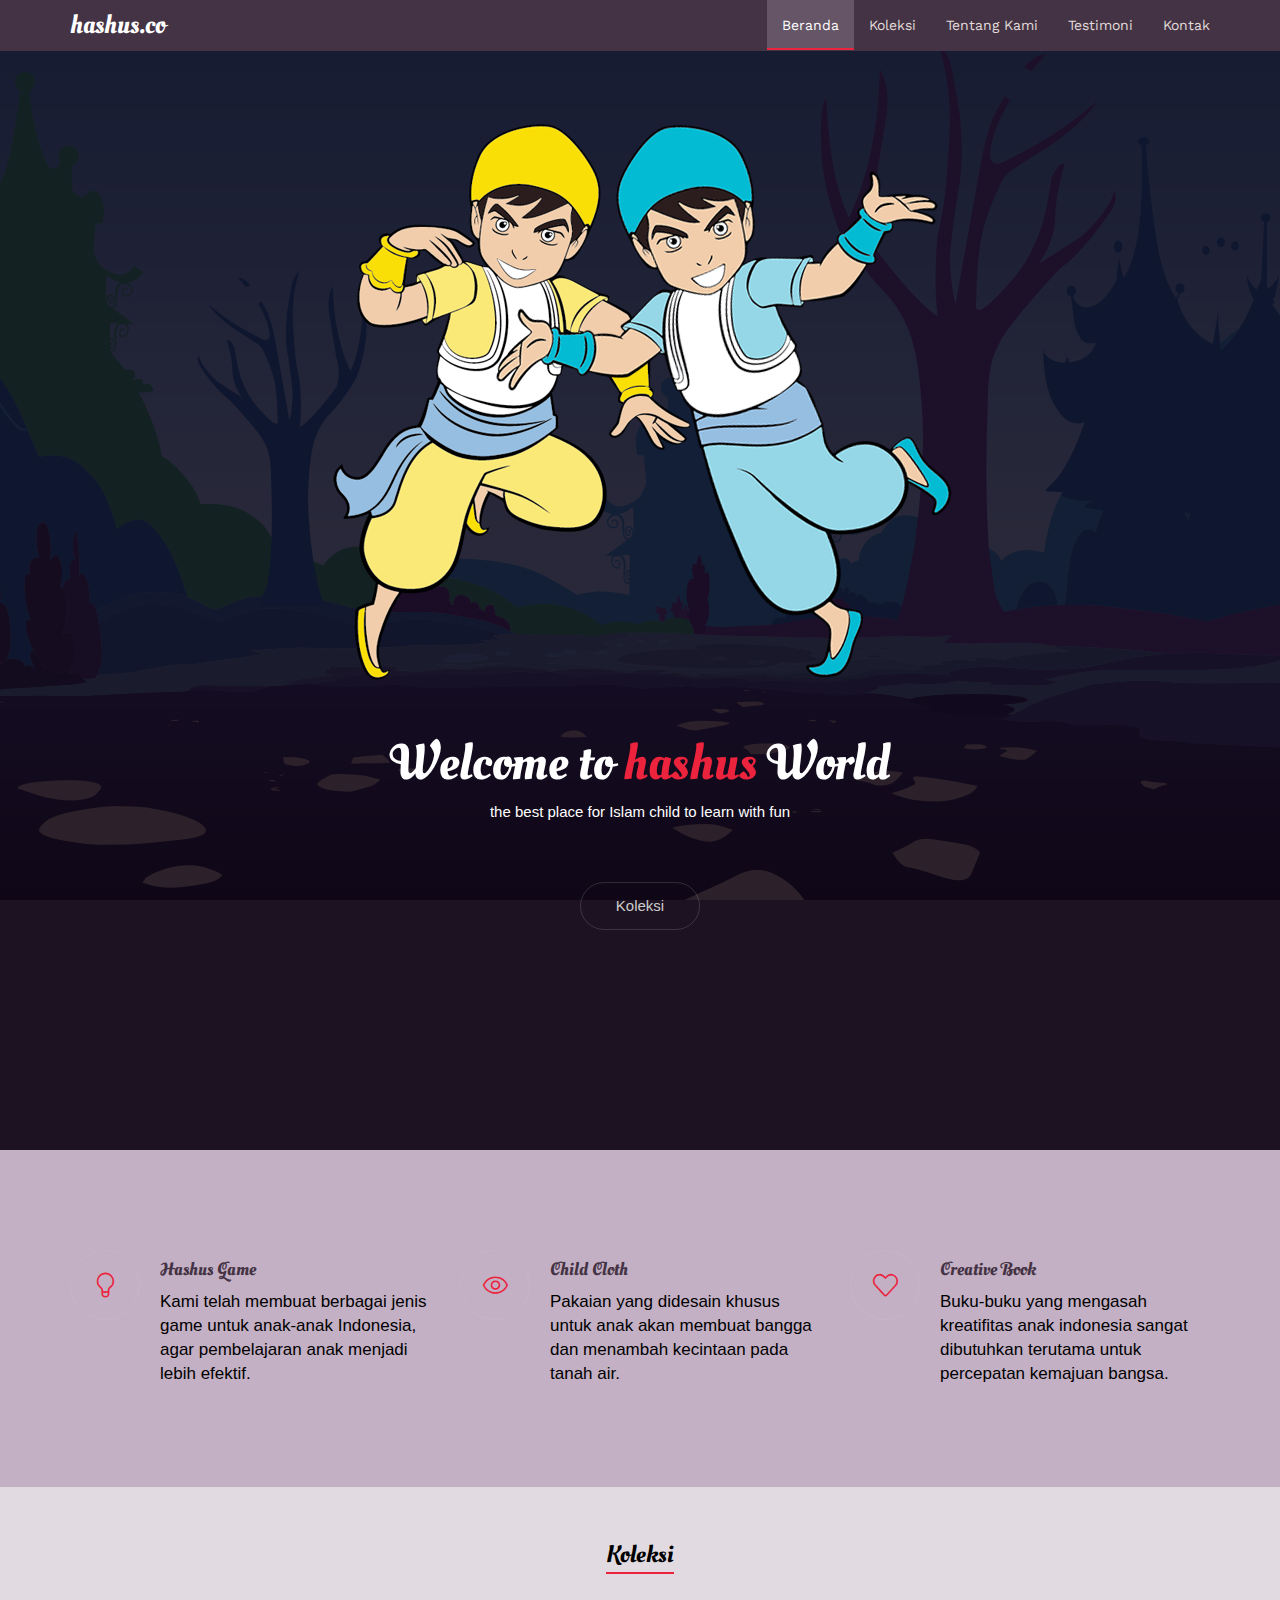
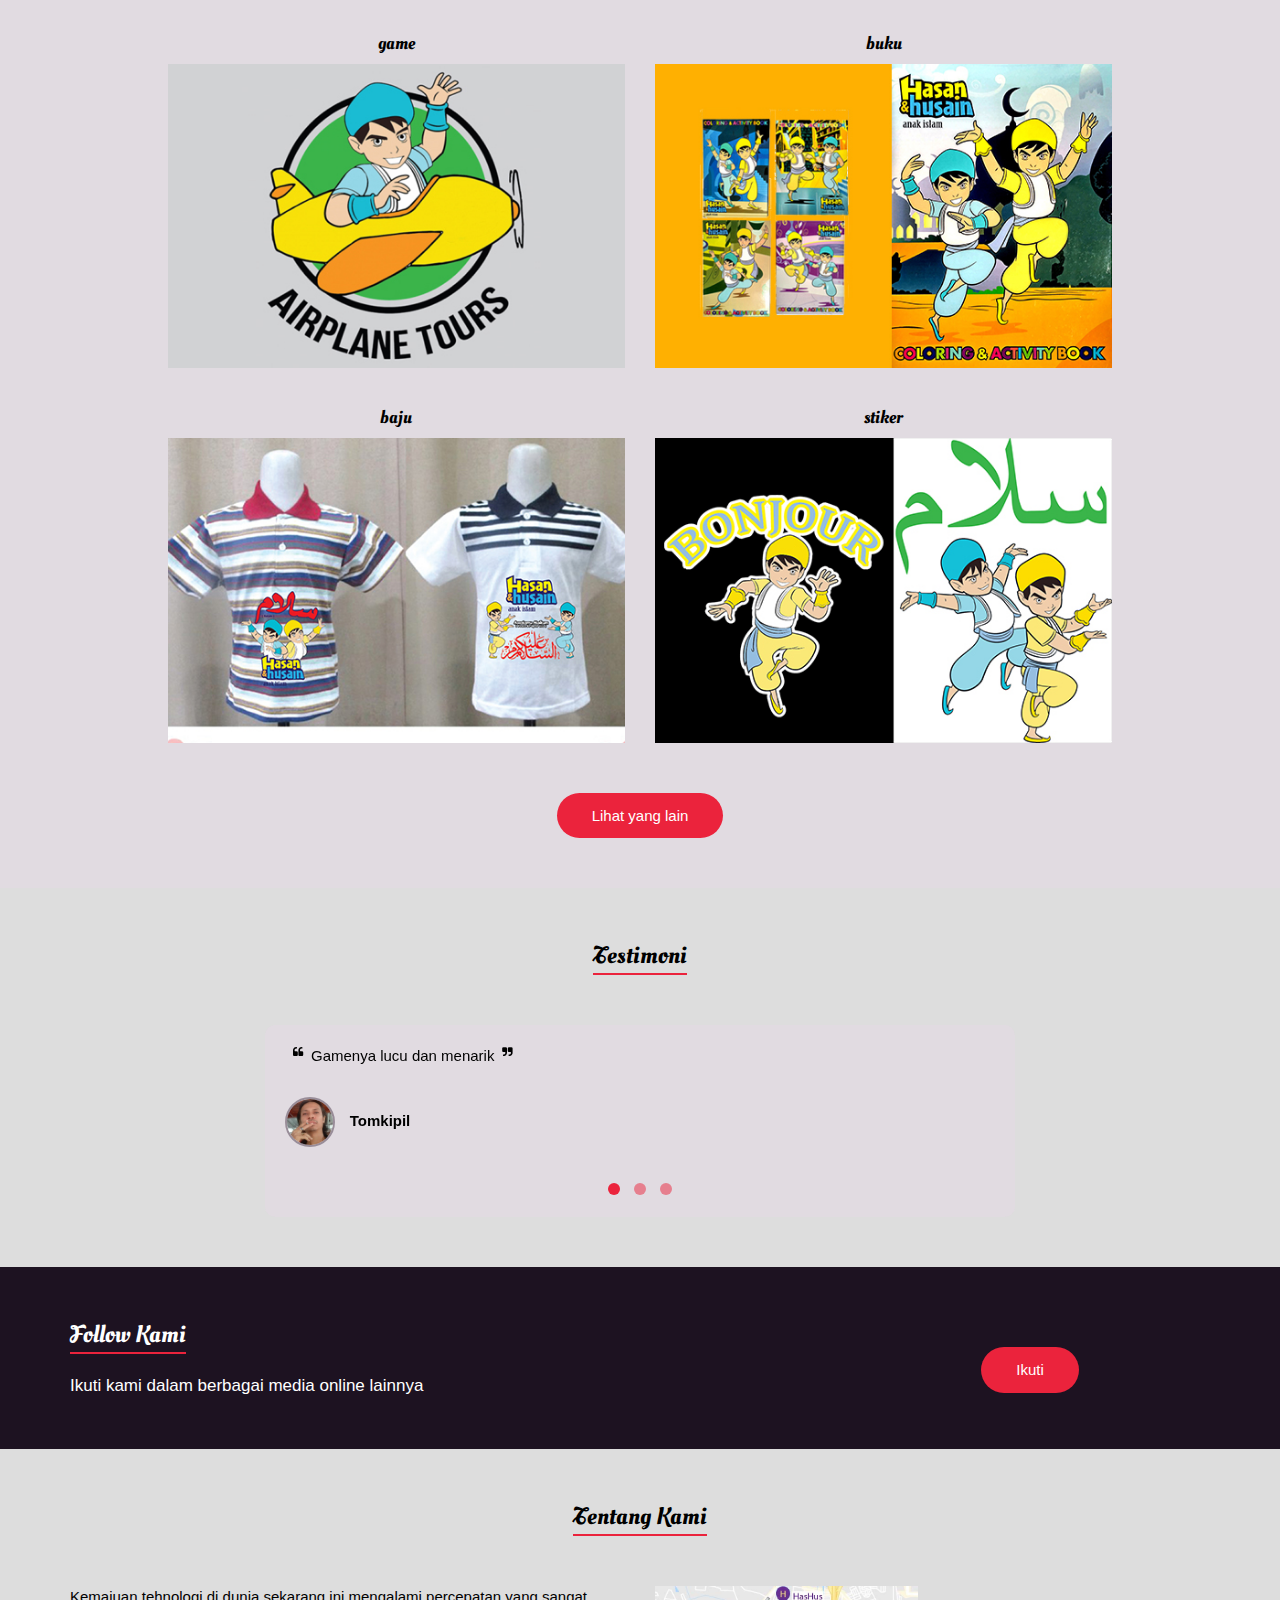
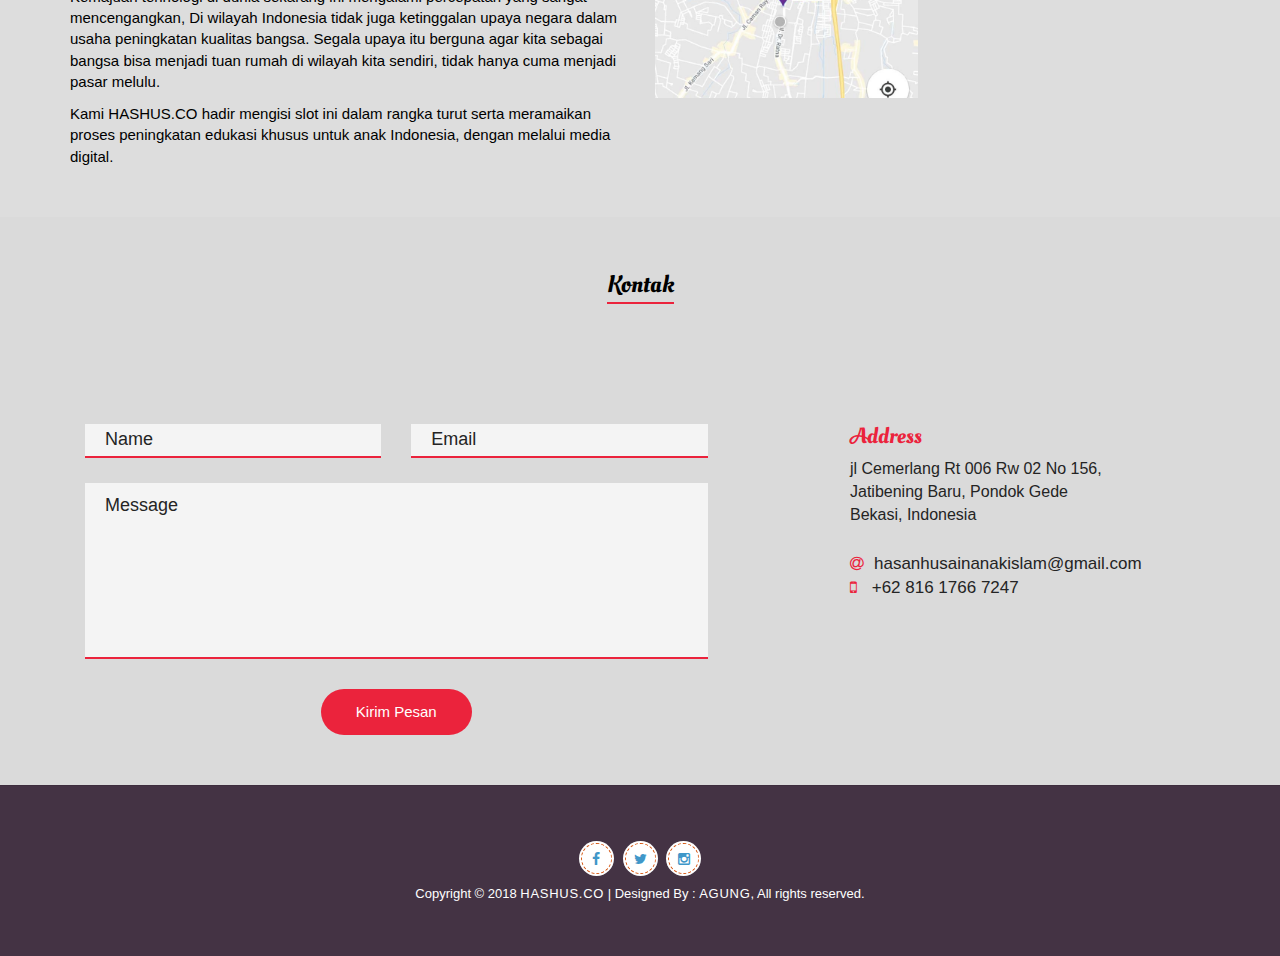
==== commit 359e8f0e: "Update index.html" ====
--- a/index.html
+++ b/index.html
@@ -83,7 +83,7 @@
         <div class="feature-box media pull-left">
           <div class="icon-box text-center pull-left media-object"> <i class="icon-eye"></i> </div>
           <div class="feature-text media-body">
-            <h4>Child Cloths</h4>
+            <h4>Child Cloth</h4>
             <p class="feature-detail">Pakaian yang didesain khusus untuk anak akan membuat bangga dan menambah kecintaan pada tanah air. </p>
           </div>
         </div>
